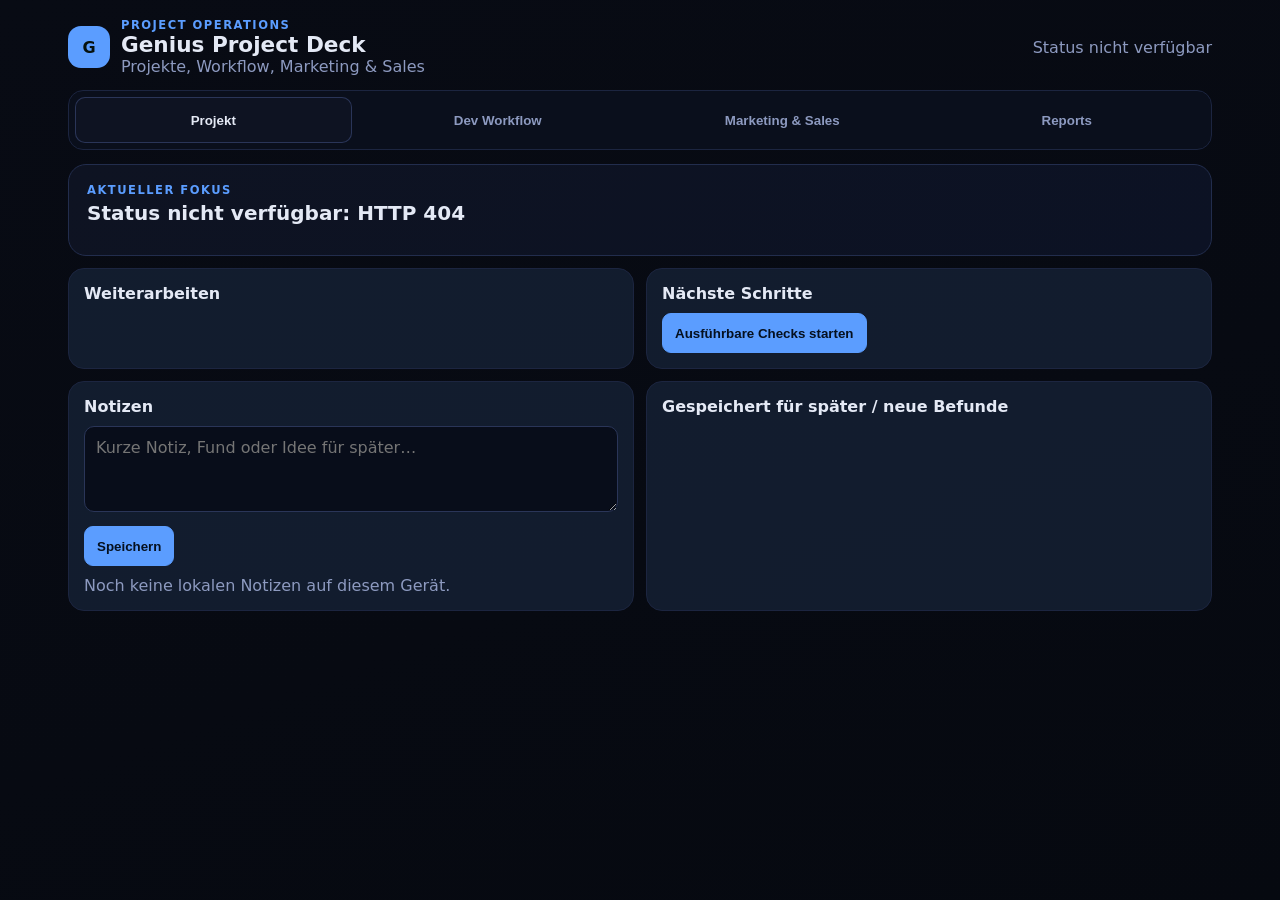
==== tools/control_deck/static/index.html @ 75cbb931 "docs(control-deck): clarify action, status, and frontend function contracts" ====
<!doctype html>
<html lang="de"><head><meta charset="utf-8"><meta name="viewport" content="width=device-width,initial-scale=1">
<title>Genius Project Deck</title>
<style>
:root{color-scheme:dark;font-family:system-ui,-apple-system,"Segoe UI",sans-serif;--navy:#080b14;--surface:#0e1322;--surface2:#0b101e;--accent:#5b9dff;--wait:#F3CF7B;--danger:#ff9a9a;--text:#e4e9f5;--muted:#8d9ac0;--line:#1c2540}
*{box-sizing:border-box}body{margin:0;background:linear-gradient(160deg,#080b14 0%,#070a12 58%,#060910 100%);color:var(--text);min-height:100vh}.shell{max-width:1180px;margin:auto;padding:18px}
.top{display:flex;align-items:center;justify-content:space-between;gap:14px;margin-bottom:14px}.brand{display:flex;gap:11px;align-items:center}.logo{width:42px;height:42px;border-radius:13px;background:var(--accent);display:grid;place-items:center;font-weight:900;color:#07120f}.top h1{font-size:1.35rem;margin:0}.eyebrow{font-size:.72rem;text-transform:uppercase;letter-spacing:.13em;color:var(--accent);font-weight:800}.muted{color:var(--muted)}
.tabs{display:grid;grid-template-columns:repeat(4,1fr);gap:8px;background:#0a0f1c;border:1px solid var(--line);padding:6px;border-radius:15px;position:sticky;top:6px;z-index:10;backdrop-filter:blur(14px)}.tab{border:0;background:transparent;color:var(--muted);padding:12px 10px;border-radius:10px;font-weight:800;min-height:46px}.tab.active{background:var(--surface);color:var(--text);box-shadow:inset 0 0 0 1px #2a3558}
.view{display:none;padding-top:14px}.view.active{display:block}.hero{background:linear-gradient(135deg,#0e1322,#0c1224);border:1px solid #222d4d;border-radius:18px;padding:18px;margin-bottom:12px}.hero h2{font-size:1.25rem;margin:4px 0 7px}.heroLine{display:flex;gap:8px;flex-wrap:wrap;margin-top:12px}
.pill,.badge{display:inline-flex;align-items:center;border:1px solid #2f3b63;border-radius:999px;padding:5px 9px;font-size:.75rem;font-weight:800}.badge{border-radius:7px}.green{color:#7ee2b8;background:#10251f}.yellow{color:var(--wait);background:#292310}.red{color:var(--danger);background:#2b1518}
.grid{display:grid;grid-template-columns:repeat(12,1fr);gap:12px}.card{grid-column:span 6;background:rgba(20,32,51,.86);border:1px solid var(--line);border-radius:16px;padding:15px;min-width:0}.wide{grid-column:1/-1}.card h2,.card h3{margin:0 0 10px}.card h2{font-size:1rem}.card h3{font-size:.9rem;color:#e4e9f5}
.row{display:flex;justify-content:space-between;align-items:center;gap:12px;padding:9px 0;border-bottom:1px solid #1a2342}.row:last-child{border-bottom:0}.click{cursor:pointer}.stack{display:grid;gap:8px}.item{background:#0b1120;border:1px solid #1f2a4a;border-radius:11px;padding:11px}.item b{display:block;margin-bottom:3px}.item small{color:var(--muted);line-height:1.4}
button,.btn{appearance:none;border:1px solid #2a3558;background:#141d36;color:var(--text);border-radius:9px;padding:9px 12px;font-weight:750;text-decoration:none;display:inline-flex;align-items:center;justify-content:center;min-height:40px}.primary{background:var(--accent);border-color:var(--accent);color:#05101f}.actions{display:flex;gap:8px;flex-wrap:wrap;margin-top:10px}
textarea{width:100%;min-height:86px;resize:vertical;background:#080d1a;color:var(--text);border:1px solid #2a3558;border-radius:10px;padding:11px;font:inherit}.note{display:grid;grid-template-columns:1fr auto;gap:10px;align-items:start}.note button{min-height:auto;padding:5px 8px}
.agentgrid,.gates,.linkgrid{display:grid;grid-template-columns:repeat(auto-fit,minmax(220px,1fr));gap:9px}.agent,.gate,.linkcard{background:#0b1120;border:1px solid #1f2a4a;border-radius:12px;padding:12px}.agent p,.linkcard p{font-size:.82rem;color:var(--muted);line-height:1.45}.linkcard a{color:#e4e9f5;text-decoration:none}.linkcard .tag{font-size:.68rem;color:var(--accent);font-weight:900;letter-spacing:.08em}
.mailrow{display:grid;grid-template-columns:auto 1fr auto;gap:9px;align-items:center;padding:10px 0;border-bottom:1px solid #1a2342}.mailrow:last-child{border:0}.mailflag{font-size:.7rem;font-weight:900;color:var(--wait)}
.panel{display:none;position:fixed;inset:0;background:#000b;z-index:30;padding:18px}.panel.open{display:flex;align-items:flex-end}.sheet{width:100%;max-width:760px;margin:auto;background:var(--surface);border:1px solid #2f3b63;border-radius:18px;padding:18px;max-height:80vh;overflow:auto}.sheet pre{white-space:pre-wrap;background:#070b16;padding:12px;border-radius:10px}code{font-size:.78rem;word-break:break-all;color:#b9c3e0}
@media(max-width:760px){.shell{padding:12px}.card{grid-column:1/-1}.top{align-items:flex-start}.tab{font-size:.78rem;padding:10px 5px}.mailrow{grid-template-columns:auto 1fr}.mailrow time{grid-column:2}.note{grid-template-columns:1fr}}
</style></head>
<body><main class="shell">
<header class="top"><div class="brand"><div class="logo">G</div><div><div class="eyebrow">Project Operations</div><h1>Genius Project Deck</h1><div class="muted">Projekte, Workflow, Marketing & Sales</div></div></div><div id="stamp" class="muted">lädt…</div></header>
<nav class="tabs"><button class="tab active" data-tab="project">Projekt</button><button class="tab" data-tab="dev">Dev Workflow</button><button class="tab" data-tab="market">Marketing & Sales</button><button class="tab" data-tab="reports">Reports</button></nav>
<section id="project" class="view active">
<div class="hero"><div class="eyebrow">Aktueller Fokus</div><h2 id="focus">Projektstand wird geladen</h2><div id="projectMeta" class="heroLine"></div><div id="evidence" class="muted"></div></div>
<div class="grid">
<section class="card"><h2>Weiterarbeiten</h2><div id="resume" class="stack"></div></section>
<section class="card"><h2>Nächste Schritte</h2><div id="priorities"></div><div class="actions"><button id="runAll" class="primary">Ausführbare Checks starten</button></div></section>
<section class="card"><h2>Notizen</h2><textarea id="noteInput" maxlength="800" placeholder="Kurze Notiz, Fund oder Idee für später…"></textarea><div class="actions"><button id="saveNote" class="primary">Speichern</button></div><div id="notes" class="stack" style="margin-top:10px"></div></section>
<section class="card"><h2>Gespeichert für später / neue Befunde</h2><div id="research" class="stack"></div></section>
</div></section>
<section id="dev" class="view">
<div class="hero"><div class="eyebrow">Development Workflow</div><h2>Build → Review → Evidence → Gate</h2><div class="muted">Tools und Agenten sind Ressourcen. Git, CI und nachprüfbare Evidenz bleiben maßgeblich.</div></div>
<div class="grid"><section class="card wide"><h2>KI & Fallbacks</h2><div id="agentCards" class="agentgrid">lädt…</div></section><section class="card"><h2>System</h2><div id="system"></div></section><section class="card"><h2>Tools / Agenten</h2><div id="tools"></div></section><section class="card wide"><h2>Projekt-Gates</h2><div id="gates" class="gates"></div></section><section class="card wide"><h2>TERM / feste Befehle</h2><div id="commands"></div></section></div>
</section>
<section id="market" class="view">
<div class="hero"><div class="eyebrow">Go-to-Market</div><h2>Verkauf, Sponsoring & wichtige Kontakte</h2><div id="mailHeadline" class="muted">Mail-Snapshot wird geladen…</div></div>
<div class="grid"><section class="card"><h2>Wichtige Verkaufs-Mails</h2><div id="salesMail"></div></section><section class="card"><h2>Sponsoring / Partner</h2><div id="sponsorMail"></div></section>
<section class="card"><h2>Allgemein</h2><div id="generalMail"></div></section><section class="card"><h2>System</h2><div id="systemMail"></div></section>
<section class="card wide"><h2>Anmelden / in Gang bringen</h2><div class="linkgrid">
<div class="linkcard"><div class="tag">LAUNCH</div><h3>Product Hunt</h3><p>Produktprofil vorbereiten; Launch erst bei öffentlicher Beta/Landingpage.</p><a class="btn" href="https://www.producthunt.com/" target="_blank" rel="noopener noreferrer">Öffnen</a></div>
<div class="linkcard"><div class="tag">COMMUNITY</div><h3>Indie Hackers</h3><p>Frühe Nutzer und Feedback. Keine vertraulichen Projektdetails veröffentlichen.</p><a class="btn" href="https://www.indiehackers.com/" target="_blank" rel="noopener noreferrer">Öffnen</a></div>
<div class="linkcard"><div class="tag">PAYMENTS</div><h3>Stripe</h3><p>Zahlungsweg für erste Kunden vorbereiten; Live-Aktivierung separat prüfen.</p><a class="btn" href="https://stripe.com/" target="_blank" rel="noopener noreferrer">Öffnen</a></div>
<div class="linkcard"><div class="tag">SPÄTER</div><h3>Intellifluence</h3><p>Gespeicherter Outreach-Kandidat. Erst bei öffentlicher Beta und konkretem Marketingziel.</p><a class="btn" href="https://intellifluence.com/" target="_blank" rel="noopener noreferrer">Öffnen</a></div>
</div></section>
<section class="card wide"><h2>Marketing-Fokus</h2><div class="stack"><div class="item"><b>1. Angebot scharf machen</b><small>Ein klarer zahlbarer Use Case, Preis und Ergebnis.</small></div><div class="item"><b>2. Landingpage / Demo</b><small>Kurzer Nutzen, Nachweis, CTA. Keine internen Dev-Details.</small></div><div class="item"><b>3. Erste Leads</b><small>Sales-/Sponsor-Mails bündeln und manuell priorisieren.</small></div></div></section></div>
</section>
<section id="reports" class="view">
<div class="hero"><div class="eyebrow">GeniusNew Reports</div><h2>Was brachte das Projekt wirklich voran?</h2><div class="muted">Live-Evidenz zuerst. Interpretation und historische Trends werden klar getrennt.</div><div id="reportMeta" class="heroLine"></div></div>
<div class="grid">
<section class="card"><h2>Tagesreport</h2><div id="dailyReport" class="stack"></div></section>
<section class="card"><h2>Wochenreport</h2><div id="weeklyReport" class="stack"></div></section>
<section class="card wide"><h2>AI & Tool Radar</h2><div class="linkgrid">
<div class="linkcard"><div class="tag">KEEP · UI/UX</div><h3>Dashboard Design Guide</h3><p>Grid, Tabs, Cards und reduzierte Informationshierarchie als Referenz für das Project Deck.</p><a class="btn" href="https://youtube.com/watch?v=B7k5rOgmOGY" target="_blank" rel="noopener noreferrer">YouTube öffnen</a></div>
<div class="linkcard"><div class="tag">JETZT · WORKFLOW</div><h3>n8n</h3><p>Automatisiert Projekt-Evidenz, Reports, Research-Radar und Benachrichtigungen. Keine Projekt-Gates ersetzen.</p><a class="btn" href="https://docs.n8n.io/" target="_blank" rel="noopener noreferrer">Docs öffnen</a></div>
<div class="linkcard"><div class="tag">KEEP · PROMPTING</div><h3>Prompt Engineering Guide</h3><p>Research-Quelle für Prompt-, Context- und Agent-Engineering beim Ausbau des Harness.</p><a class="btn" href="https://github.com/dair-ai/Prompt-Engineering-Guide" target="_blank" rel="noopener noreferrer">GitHub öffnen</a></div>
<div class="linkcard"><div class="tag">SPÄTER · EVAL</div><h3>T3MP3ST / Red-Team</h3><p>Erst vor Beta/Staging isoliert für autorisierte Red-Team-Evaluation hervorholen.</p></div>
</div></section>
</div></section>
<div id="panel" class="panel"><div class="sheet"><h2 id="ptitle">Details</h2><div id="pbody"></div><pre id="poutput" hidden></pre><div class="actions"><button id="prun" hidden class="primary">Ausführen</button><button id="pclose">Schließen</button></div></div></div>
</main>
<script>
const $=id=>document.getElementById(id),esc=s=>String(s??'').replace(/[&<>"']/g,c=>({'&':'&amp;','<':'&lt;','>':'&gt;','"':'&quot;',"'":'&#39;'}[c]));
const labels={green:'PASS',yellow:'ACTION',red:'OPEN'},actionFor={Git:'git_status',Docker:'docker_status'};let state=null,mail=null,agentsLoading=false,runAllRunning=false;
/** Return status badge HTML, labeling unrecognized states UNKNOWN. */
const badge=s=>'<span class="badge '+esc(s)+'">'+(labels[s]||'UNKNOWN')+'</span>';
/** Show text details; a is the optional action name offered by the Run button. */
function openPanel(t,b,a){$('ptitle').textContent=t;$('pbody').textContent=b;$('poutput').hidden=true;$('prun').hidden=!a;$('prun').dataset.action=a||'';$('panel').classList.add('open')}
/**
 * Resolve true after copying v, or show it for manual copying and resolve false.
 * Use selection copying when the secure Clipboard API is unavailable; a rejected
 * clipboard write or selection-copy error goes directly to the manual panel.
 */
async function copyText(v){try{if(navigator.clipboard&&window.isSecureContext){await navigator.clipboard.writeText(v);return true}const box=document.createElement('textarea');box.value=v;box.style.position='fixed';box.style.opacity='0';document.body.appendChild(box);box.select();box.setSelectionRange(0,v.length);const ok=document.execCommand('copy');box.remove();if(ok)return true}catch(e){}openPanel('TERM-Befehl',v,null);return false}
/**
 * Post an action and show its result, ignoring calls while Run is disabled.
 * Display request, HTTP, and JSON errors as FAIL, then unlock Run and start
 * a status/mail refresh without waiting for it to finish.
 */
async function runAction(name){
 if($('prun').disabled)return;
 $('prun').disabled=true;$('poutput').hidden=false;$('poutput').textContent='läuft…';
 try{const r=await fetch('/api/action',{method:'POST',headers:{'Content-Type':'application/json'},body:JSON.stringify({action:name})});if(!r.ok)throw Error('HTTP '+r.status);const d=await r.json();$('poutput').textContent=(d.ok?'PASS\n':'FAIL\n')+(d.output||'')}
 catch(e){$('poutput').textContent='FAIL\n'+String(e?.message||e||'Unbekannter Fehler')}
 finally{$('prun').disabled=false;load()}
}
/** Return a status button's HTML using v.detail or, when absent, v.head. */
function itemRow(name,v){return '<button class="row click" data-item="'+esc(name)+'"><span>'+badge(v.status)+' '+esc(name)+'</span><span class="muted">'+esc(v.detail||v.head||'')+'</span></button>'}
/**
 * Render browser-local notes and bind deletion, treating read/JSON errors as empty.
 * Non-array stored values can raise TypeError; deletion write errors propagate
 * from the click handler.
 */
function notesLoad(){let a=[];try{a=JSON.parse(localStorage.getItem('genius-project-notes')||'[]')}catch(e){};$('notes').innerHTML=a.map((n,i)=>'<div class="item note"><div><b>'+esc(n.text)+'</b><small>'+esc(n.at)+'</small></div><button data-del-note="'+i+'">×</button></div>').join('')||'<div class="muted">Noch keine lokalen Notizen auf diesem Gerät.</div>';document.querySelectorAll('[data-del-note]').forEach(b=>b.onclick=()=>{a.splice(Number(b.dataset.delNote),1);localStorage.setItem('genius-project-notes',JSON.stringify(a));notesLoad()})}
/**
 * Prepend a trimmed, timestamped local note, keeping at most 40; ignore blank input.
 * Read/JSON errors use an empty list; non-array data and storage-write errors propagate.
 */
$('saveNote').onclick=()=>{const t=$('noteInput').value.trim();if(!t)return;let a=[];try{a=JSON.parse(localStorage.getItem('genius-project-notes')||'[]')}catch(e){};a.unshift({text:t,at:new Date().toLocaleString()});localStorage.setItem('genius-project-notes',JSON.stringify(a.slice(0,40)));$('noteInput').value='';notesLoad()};
/** Return report card HTML with escaped text; tone is a trusted CSS class. */
function reportCard(title,value,detail,tone){return '<div class="item"><b>'+esc(title)+'</b><div class="'+(tone||'muted')+'">'+esc(value)+'</div><small>'+esc(detail)+'</small></div>'}
/** Render daily/weekly summaries from the current snapshot; do nothing without state. */
function renderReports(){
 if(!state)return;
 const ci=state.project?.ci?.detail||'ungeprüft';
 const priorities=state.priorities||[];
 const first=priorities[0];
 const merged=state.project?.merged_gates??'?';
 const total=state.project?.total_gates??'?';
 $('reportMeta').innerHTML='<span class="pill">Live Snapshot</span><span class="pill">CI '+esc(ci)+'</span><span class="pill">Code '+esc(merged)+'/'+esc(total)+'</span>';
 $('dailyReport').innerHTML=
   reportCard('Was lief gut?','Live-Status verfügbar','Repo, Dienste und Projektstatus werden aus den bestehenden APIs gelesen.','green')+
   reportCard('Warum lief es gut?','Evidenz statt Annahmen','Der Report zeigt nur den aktuell nachweisbaren Snapshot; keine erfundenen Tagesereignisse.')+
   reportCard('Was blockiert? ',first?first.title:'Kein Live-Blocker erkannt',first?first.detail:'Im aktuellen Snapshot ist keine Priorität als Blocker belegt.','yellow')+
   reportCard('Lernpunkt','Historie noch nicht automatisiert','Für echte Tagesursachen braucht der Report zeitgestempelte CI/PR/Agent-/Server-Ereignisse.')+
   reportCard('Nächste Verbesserung','n8n Report-Pipeline anbinden','Projekt-Ereignisse sammeln → bewerten → Tagesreport persistieren.');
 $('weeklyReport').innerHTML=
   reportCard('Wochenstand','Code auf main: '+merged+'/'+total,'Das ist ein Live-Projektindikator, noch kein vollständiger Wochenverlauf.')+
   reportCard('Was brachte voran?','Nachweise + abgeschlossene Gates','Nur CI/PR/Server-Evidenz soll später als Fortschritt gezählt werden.','green')+
   reportCard('Was kostete Zeit?','Noch keine belastbare Historie','Kontingent-, Agenten- und Setup-Blocker werden erst nach n8n-Ereignisspeicherung automatisch aggregiert.')+
   reportCard('Fokus nächste Woche',first?first.title:'Aus Live-Prioritäten ableiten',first?first.detail:'Keine Priorität verfügbar.');
}
/**
 * Replace target's contents with the selected mail category or an unavailable/empty notice.
 * Escape subjects/senders and display received_at Unix seconds as local dates.
 */
function mailRows(category,target){if(!mail||mail.status!=='ready'){target.innerHTML='<div class="muted">Mail-Snapshot nicht synchronisiert.</div>';return}const rows=(mail.threads||[]).filter(x=>x.category===category);target.innerHTML=rows.map(x=>'<div class="mailrow"><span class="mailflag">'+(x.critical?'!!':x.important?'!':'•')+'</span><div><b>'+esc(x.subject||'(ohne Betreff)')+'</b><div class="muted">'+esc(x.sender||'')+'</div></div><time class="muted">'+(x.received_at?new Date(x.received_at*1000).toLocaleDateString():'')+'</time></div>').join('')||'<div class="muted">Keine wichtigen Einträge im aktuellen Snapshot.</div>'}
/** Update mail counts and all four category views from the current mail snapshot. */
function renderMail(){
 $('mailHeadline').textContent=mail?.status==='ready'?(mail.unread+' ungelesen · '+mail.important+' wichtig · '+mail.critical+' kritisch'):'Mail-Snapshot nicht synchronisiert';mailRows('sales',$('salesMail'));mailRows('sponsoring',$('sponsorMail'));mailRows('general',$('generalMail'));mailRows('system',$('systemMail'));
}
/** Refresh mail independently; request, HTTP, JSON, or rendering errors show it as unavailable. */
async function loadMail(){
 try{const r=await fetch('/api/mail',{cache:'no-store'});if(!r.ok)throw Error('HTTP '+r.status);mail=await r.json();renderMail()}
 catch(e){mail=null;renderMail()}
}
/**
 * Fetch and render project status, preserving a running batch's button lock.
 * Request, HTTP, JSON, or rendering errors clear stale status views and actions,
 * disable batch checks, and show an error while retaining visible action output.
 */
async function loadStatus(){
 try{
 const r=await fetch('/api/status',{cache:'no-store'});if(!r.ok)throw Error('HTTP '+r.status);state=await r.json();
 $('stamp').textContent='Aktualisiert '+new Date(state.generated_at*1000).toLocaleTimeString();$('focus').textContent=state.project.focus;
 $('projectMeta').innerHTML='<span class="pill">origin/main '+esc(state.project.main_head)+'</span><span class="pill">Code '+esc(state.project.merged_gates)+'/'+esc(state.project.total_gates)+'</span><span class="pill">CI '+esc(state.project.ci?.detail||'ungeprüft')+'</span>';$('evidence').textContent=state.project.evidence_note||'';
 $('resume').innerHTML=state.project.resume.map((s,i)=>{let c='';if(s.type==='command')c='<button data-resume-cmd="'+esc(s.value)+'">TERM kopieren</button>';else if(s.type==='url')c='<a class="btn" href="'+esc(s.value)+'" target="_blank" rel="noopener">Öffnen</a>';else if(s.type==='action')c='<button data-resume-action="'+esc(s.value)+'">Prüfen</button>';return '<div class="item"><b>'+(i+1)+'. '+esc(s.title)+'</b><small>'+esc(s.detail)+'</small><div class="actions">'+c+'</div></div>'}).join('')||'<div class="item">Kein Wiedereinstiegspunkt offen.</div>';
 $('priorities').innerHTML=state.priorities.map((s,i)=>'<div class="row"><span><b>'+(i+1)+'.</b> '+esc(s.title)+'</span><span class="muted">'+esc(s.detail)+'</span></div>').join('')||'<div class="muted">Keine offenen Prioritäten.</div>';$('runAll').dataset.actions=JSON.stringify(state.priorities.map(s=>s.action).filter(Boolean));
 $('research').innerHTML=state.research.map(x=>'<button class="item click" data-research="'+esc(x.title)+'" data-reason="'+esc(x.reason)+'" data-source="'+esc(x.source||'Quelle ungeprüft')+'"><b>'+esc(x.verdict)+' · '+esc(x.title)+'</b><small>'+esc(x.reason)+'</small><small>Quelle: '+esc(x.source||'Quelle ungeprüft')+'</small></button>').join('')||'<div class="muted">Keine gespeicherten Funde.</div>';
 const items={Git:state.repo,Tailscale:state.services.tailscale,'Desktop Commander':state.services.desktop_commander,Docker:state.services.docker,tmux:state.tmux};$('system').innerHTML=Object.entries(items).map(([k,v])=>itemRow(k,v)).join('');$('tools').innerHTML=Object.entries(state.tools).map(([k,v])=>itemRow(k,v)).join('');
 $('gates').innerHTML=state.gates.map(g=>'<button class="gate click" data-gate="'+esc(g.id)+'" data-name="'+esc(g.name)+'" data-detail="'+esc(g.detail||'Nachweis ungeprüft')+'">'+badge(g.status)+' <b>'+esc(g.id)+'</b><div>'+esc(g.name)+'</div></button>').join('');
 $('commands').innerHTML=Object.entries(state.commands).map(([k,v])=>'<div class="item"><b>'+esc(k)+'</b><code>'+esc(v)+'</code><div class="actions"><button data-cmd="'+esc(v)+'">Kopieren</button></div></div>').join('');
 renderReports();wire();
 $('runAll').disabled=runAllRunning;
 }catch(e){
 state=null;$('stamp').textContent='Status nicht verfügbar';$('focus').textContent='Status nicht verfügbar: '+String(e?.message||e||'Unbekannter Fehler');
 for(const id of ['projectMeta','evidence','resume','priorities','research','system','tools','gates','commands','reportMeta','dailyReport','weeklyReport','ptitle','pbody'])$(id).textContent='';
 $('runAll').dataset.actions='';$('runAll').disabled=true;$('prun').dataset.action='';$('prun').hidden=true;
 if($('poutput').hidden)$('panel').classList.remove('open');
 }
}
/** Refresh status and mail concurrently, resolving after both refreshes finish. */
async function load(){await Promise.all([loadStatus(),loadMail()])}
/** Bind current status controls to details, optional checks, and confirmed command copies. */
function wire(){document.querySelectorAll('[data-item]').forEach(b=>b.onclick=()=>openPanel(b.dataset.item,'Statusdetails und sichere Aktion für '+b.dataset.item,actionFor[b.dataset.item]));document.querySelectorAll('[data-gate]').forEach(b=>b.onclick=()=>openPanel(b.dataset.gate+' '+b.dataset.name,b.dataset.detail,null));document.querySelectorAll('[data-research]').forEach(b=>b.onclick=()=>openPanel(b.dataset.research,b.dataset.reason+'\nQuelle: '+b.dataset.source,null));document.querySelectorAll('[data-cmd]').forEach(b=>b.onclick=async()=>{if(await copyText(b.dataset.cmd)){const old=b.textContent;b.textContent='✓ Kopiert';setTimeout(()=>b.textContent=old,1200)}});document.querySelectorAll('[data-resume-cmd]').forEach(b=>b.onclick=async()=>{if(await copyText(b.dataset.resumeCmd)){const old=b.textContent;b.textContent='✓ Kopiert';setTimeout(()=>b.textContent=old,1200)}});document.querySelectorAll('[data-resume-action]').forEach(b=>b.onclick=()=>openPanel('Wiedereinstieg','Sichere Prüfung starten.',b.dataset.resumeAction))}
/**
 * Refresh agent cards and bind their copy/check controls, skipping overlapping loads.
 * Request, HTTP, JSON, or rendering errors show an unavailable notice and release the lock.
 */
async function loadAgents(){if(agentsLoading)return;agentsLoading=true;try{const r=await fetch('/api/agents',{cache:'no-store'});if(!r.ok)throw Error();const d=await r.json();$('agentCards').innerHTML=d.agents.map(a=>{const models=(a.models||[]).map(m=>'<div class="item"><b>'+esc(m.name)+'</b><small>'+esc(m.purpose)+'<br>Geprüft: '+esc(m.verified_on||'ungeprüft')+'</small><div class="actions"><button data-agent-cmd="'+esc(m.term_command)+'">'+esc(m.button_label)+'</button></div></div>').join('');const link=a.url?'<a class="btn" href="'+esc(a.url)+'" target="_blank" rel="noopener noreferrer">'+esc(a.url_label)+'</a>':'';const cmd=a.command?'<button data-agent-cmd="'+esc(a.command)+'">TERM</button>':'';const action=a.action?'<button data-agent-check="'+esc(a.action)+'">Prüfen</button>':'';const disabled=a.disabled_label?'<button disabled>'+esc(a.disabled_label)+'</button>':'';return '<article class="agent"><h3>'+esc(a.name)+'</h3>'+badge(a.status)+' <span class="muted">'+esc(a.status_label||'')+'</span><p>'+esc(a.detail)+'</p>'+(a.note?'<p>'+esc(a.note||'')+'</p>':'')+models+'<div class="actions">'+link+cmd+action+disabled+'</div></article>'}).join('');document.querySelectorAll('[data-agent-cmd]').forEach(b=>b.onclick=async()=>{if(await copyText(b.dataset.agentCmd)){b.textContent='✓ Kopiert · in Termius einfügen'}});document.querySelectorAll('[data-agent-check]').forEach(b=>b.onclick=()=>{openPanel('Installation prüfen','Lokale Prüfung ohne Modellauftrag.',b.dataset.agentCheck);runAction(b.dataset.agentCheck)})}catch(e){$('agentCards').textContent='Agentenstatus derzeit nicht erreichbar.'}finally{agentsLoading=false}}
document.querySelectorAll('.tab').forEach(b=>b.onclick=()=>{document.querySelectorAll('.tab').forEach(x=>x.classList.remove('active'));document.querySelectorAll('.view').forEach(x=>x.classList.remove('active'));b.classList.add('active');$(b.dataset.tab).classList.add('active')});
$('pclose').onclick=()=>$('panel').classList.remove('open');$('panel').onclick=e=>{if(e.target===$('panel'))$('panel').classList.remove('open')};$('prun').onclick=()=>runAction($('prun').dataset.action);
/**
 * Run priority actions in order until one fails, displaying results or request errors.
 * Ignore duplicate clicks; keep the batch locked through refresh, then enable it only
 * with valid status. Invalid action-list JSON and refresh rejections propagate.
 */
$('runAll').onclick=async()=>{
 if($('runAll').disabled)return;
 const acts=JSON.parse($('runAll').dataset.actions||'[]');if(!acts.length){openPanel('Nächste Schritte','Keine automatisch ausführbare Prüfung in den Top-Prioritäten.',null);return}openPanel('Checks','Allowlist-Prüfungen werden nacheinander ausgeführt.',null);$('poutput').hidden=false;$('poutput').textContent='';
 $('runAll').disabled=true;runAllRunning=true;
 try{for(const a of acts){const r=await fetch('/api/action',{method:'POST',headers:{'Content-Type':'application/json'},body:JSON.stringify({action:a})});if(!r.ok)throw Error('HTTP '+r.status);const d=await r.json();$('poutput').textContent+=a+': '+(d.ok?'PASS':'FAIL')+'\n'+(d.output||'')+'\n\n';if(!d.ok)break}}
 catch(e){$('poutput').textContent+='FAIL\n'+String(e?.message||e||'Unbekannter Fehler')}
 finally{try{await load()}finally{runAllRunning=false;$('runAll').disabled=!state}}
};
notesLoad();load();loadAgents();setInterval(load,30000);setInterval(loadAgents,30000);
</script></body></html>
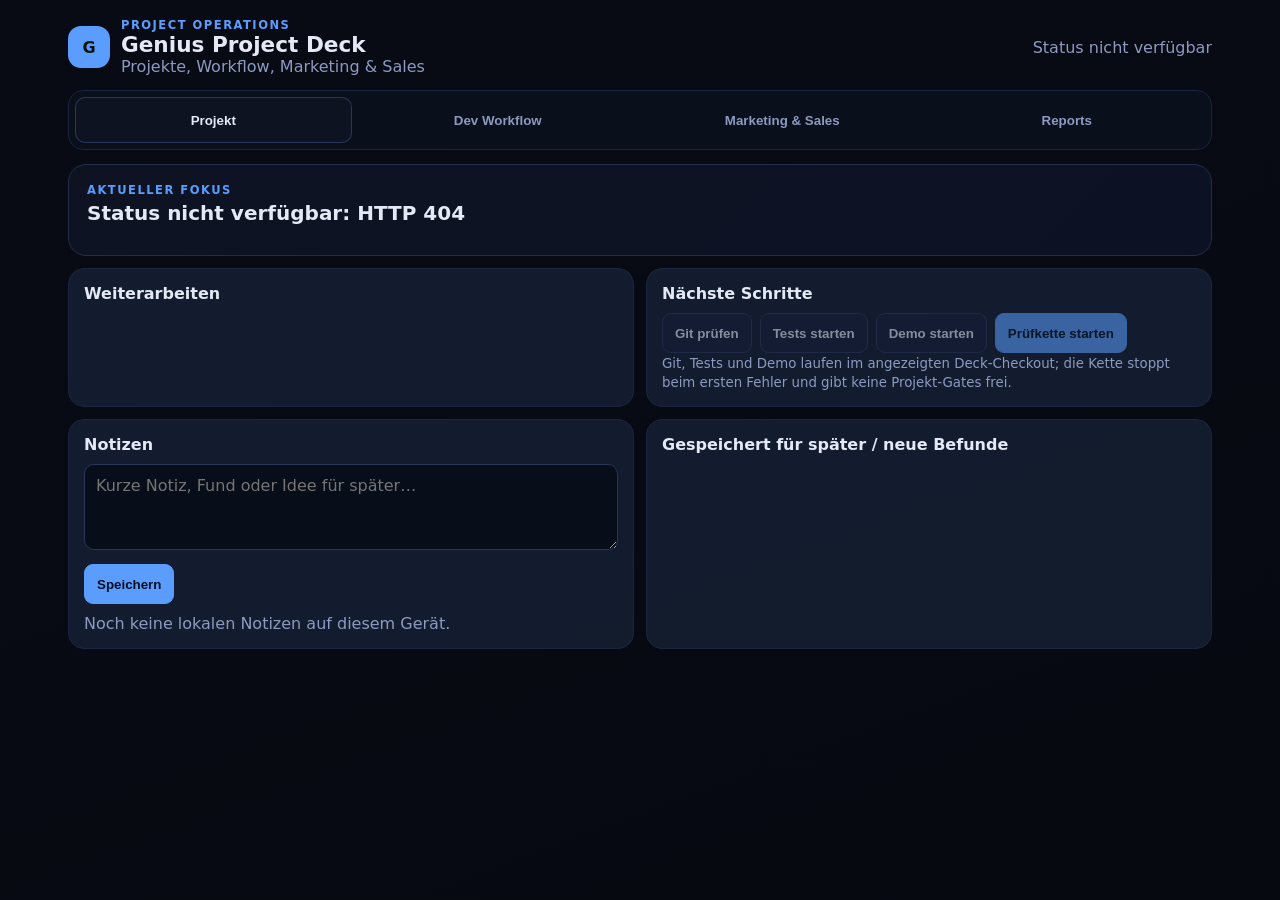
==== commit ff2f6e54: "fix(deck): show runnable checks and active checkout" ====
--- a/tools/control_deck/static/index.html
+++ b/tools/control_deck/static/index.html
@@ -10,7 +10,7 @@
 .pill,.badge{display:inline-flex;align-items:center;border:1px solid #2f3b63;border-radius:999px;padding:5px 9px;font-size:.75rem;font-weight:800}.badge{border-radius:7px}.green{color:#7ee2b8;background:#10251f}.yellow{color:var(--wait);background:#292310}.red{color:var(--danger);background:#2b1518}
 .grid{display:grid;grid-template-columns:repeat(12,1fr);gap:12px}.card{grid-column:span 6;background:rgba(20,32,51,.86);border:1px solid var(--line);border-radius:16px;padding:15px;min-width:0}.wide{grid-column:1/-1}.card h2,.card h3{margin:0 0 10px}.card h2{font-size:1rem}.card h3{font-size:.9rem;color:#e4e9f5}
 .row{display:flex;justify-content:space-between;align-items:center;gap:12px;padding:9px 0;border-bottom:1px solid #1a2342}.row:last-child{border-bottom:0}.click{cursor:pointer}.stack{display:grid;gap:8px}.item{background:#0b1120;border:1px solid #1f2a4a;border-radius:11px;padding:11px}.item b{display:block;margin-bottom:3px}.item small{color:var(--muted);line-height:1.4}
-button,.btn{appearance:none;border:1px solid #2a3558;background:#141d36;color:var(--text);border-radius:9px;padding:9px 12px;font-weight:750;text-decoration:none;display:inline-flex;align-items:center;justify-content:center;min-height:40px}.primary{background:var(--accent);border-color:var(--accent);color:#05101f}.actions{display:flex;gap:8px;flex-wrap:wrap;margin-top:10px}
+button,.btn{appearance:none;border:1px solid #2a3558;background:#141d36;color:var(--text);border-radius:9px;padding:9px 12px;font-weight:750;text-decoration:none;display:inline-flex;align-items:center;justify-content:center;min-height:40px}button:disabled{opacity:.55;cursor:not-allowed}.primary{background:var(--accent);border-color:var(--accent);color:#05101f}.actions{display:flex;gap:8px;flex-wrap:wrap;margin-top:10px}
 textarea{width:100%;min-height:86px;resize:vertical;background:#080d1a;color:var(--text);border:1px solid #2a3558;border-radius:10px;padding:11px;font:inherit}.note{display:grid;grid-template-columns:1fr auto;gap:10px;align-items:start}.note button{min-height:auto;padding:5px 8px}
 .agentgrid,.gates,.linkgrid{display:grid;grid-template-columns:repeat(auto-fit,minmax(220px,1fr));gap:9px}.agent,.gate,.linkcard{background:#0b1120;border:1px solid #1f2a4a;border-radius:12px;padding:12px}.agent p,.linkcard p{font-size:.82rem;color:var(--muted);line-height:1.45}.linkcard a{color:#e4e9f5;text-decoration:none}.linkcard .tag{font-size:.68rem;color:var(--accent);font-weight:900;letter-spacing:.08em}
 .mailrow{display:grid;grid-template-columns:auto 1fr auto;gap:9px;align-items:center;padding:10px 0;border-bottom:1px solid #1a2342}.mailrow:last-child{border:0}.mailflag{font-size:.7rem;font-weight:900;color:var(--wait)}
@@ -24,12 +24,12 @@
 <div class="hero"><div class="eyebrow">Aktueller Fokus</div><h2 id="focus">Projektstand wird geladen</h2><div id="projectMeta" class="heroLine"></div><div id="evidence" class="muted"></div></div>
 <div class="grid">
 <section class="card"><h2>Weiterarbeiten</h2><div id="resume" class="stack"></div></section>
-<section class="card"><h2>Nächste Schritte</h2><div id="priorities"></div><div class="actions"><button id="runAll" class="primary">Ausführbare Checks starten</button></div></section>
+<section class="card"><h2>Nächste Schritte</h2><div id="priorities"></div><div class="actions"><button data-quick-check="git_status" disabled>Git prüfen</button><button data-quick-check="tests" disabled>Tests starten</button><button data-quick-check="demo" disabled>Demo starten</button><button id="runAll" class="primary" disabled>Prüfkette starten</button></div><small class="muted">Git, Tests und Demo laufen im angezeigten Deck-Checkout; die Kette stoppt beim ersten Fehler und gibt keine Projekt-Gates frei.</small></section>
 <section class="card"><h2>Notizen</h2><textarea id="noteInput" maxlength="800" placeholder="Kurze Notiz, Fund oder Idee für später…"></textarea><div class="actions"><button id="saveNote" class="primary">Speichern</button></div><div id="notes" class="stack" style="margin-top:10px"></div></section>
 <section class="card"><h2>Gespeichert für später / neue Befunde</h2><div id="research" class="stack"></div></section>
 </div></section>
 <section id="dev" class="view">
-<div class="hero"><div class="eyebrow">Development Workflow</div><h2>Build → Review → Evidence → Gate</h2><div class="muted">Tools und Agenten sind Ressourcen. Git, CI und nachprüfbare Evidenz bleiben maßgeblich.</div></div>
+<div class="hero"><div class="eyebrow">Development Workflow</div><h2>Build → Review → Evidence → Gate</h2><div class="muted">Agentenbefehle werden hier nur angezeigt oder kopiert. Start und Modellauftrag erfolgen erst im Terminal. Die Prüfknöpfe führen ausschließlich feste lokale Checks aus.</div></div>
 <div class="grid"><section class="card wide"><h2>KI & Fallbacks</h2><div id="agentCards" class="agentgrid">lädt…</div></section><section class="card"><h2>System</h2><div id="system"></div></section><section class="card"><h2>Tools / Agenten</h2><div id="tools"></div></section><section class="card wide"><h2>Projekt-Gates</h2><div id="gates" class="gates"></div></section><section class="card wide"><h2>TERM / feste Befehle</h2><div id="commands"></div></section></div>
 </section>
 <section id="market" class="view">
@@ -56,32 +56,32 @@
 <div class="linkcard"><div class="tag">SPÄTER · EVAL</div><h3>T3MP3ST / Red-Team</h3><p>Erst vor Beta/Staging isoliert für autorisierte Red-Team-Evaluation hervorholen.</p></div>
 </div></section>
 </div></section>
-<div id="panel" class="panel"><div class="sheet"><h2 id="ptitle">Details</h2><div id="pbody"></div><pre id="poutput" hidden></pre><div class="actions"><button id="prun" hidden class="primary">Ausführen</button><button id="pclose">Schließen</button></div></div></div>
+<div id="panel" class="panel"><div class="sheet"><h2 id="ptitle">Details</h2><div id="pbody"></div><textarea id="pcopy" readonly hidden aria-label="Terminalbefehl zum manuellen Kopieren"></textarea><pre id="poutput" hidden></pre><div class="actions"><button id="prun" hidden class="primary">Ausführen</button><button id="pclose">Schließen</button></div></div></div>
 </main>
 <script>
 const $=id=>document.getElementById(id),esc=s=>String(s??'').replace(/[&<>"']/g,c=>({'&':'&amp;','<':'&lt;','>':'&gt;','"':'&quot;',"'":'&#39;'}[c]));
-const labels={green:'PASS',yellow:'ACTION',red:'OPEN'},actionFor={Git:'git_status',Docker:'docker_status'};let state=null,mail=null,agentsLoading=false,runAllRunning=false;
+const labels={green:'PASS',yellow:'ACTION',red:'OPEN'},actionFor={Git:'git_status',Docker:'docker_status'};let state=null,mail=null,agentsLoading=false,runAllRunning=false,actionRunning=false;
 /** Return status badge HTML, labeling unrecognized states UNKNOWN. */
 const badge=s=>'<span class="badge '+esc(s)+'">'+(labels[s]||'UNKNOWN')+'</span>';
 /** Show text details; a is the optional action name offered by the Run button. */
-function openPanel(t,b,a){$('ptitle').textContent=t;$('pbody').textContent=b;$('poutput').hidden=true;$('prun').hidden=!a;$('prun').dataset.action=a||'';$('panel').classList.add('open')}
+function openPanel(t,b,a){if(actionRunning||runAllRunning)return;$('ptitle').textContent=t;$('pbody').textContent=b;$('pcopy').hidden=true;if(t==='TERM-Befehl'){$('pbody').textContent='Automatisches Kopieren fehlgeschlagen. Den Befehl unten auswählen und in Termius einfügen.';$('pcopy').value=b;$('pcopy').hidden=false}$('poutput').hidden=true;$('prun').hidden=!a;$('prun').dataset.action=a||'';$('panel').classList.add('open')}
 /**
  * Resolve true after copying v, or show it for manual copying and resolve false.
- * Use selection copying when the secure Clipboard API is unavailable; a rejected
- * clipboard write or selection-copy error goes directly to the manual panel.
+ * On private HTTP, try selection copying. A failed browser copy opens a visible,
+ * selectable command through the panel.
  */
-async function copyText(v){try{if(navigator.clipboard&&window.isSecureContext){await navigator.clipboard.writeText(v);return true}const box=document.createElement('textarea');box.value=v;box.style.position='fixed';box.style.opacity='0';document.body.appendChild(box);box.select();box.setSelectionRange(0,v.length);const ok=document.execCommand('copy');box.remove();if(ok)return true}catch(e){}openPanel('TERM-Befehl',v,null);return false}
+async function copyText(v){let box=null;try{if(navigator.clipboard&&window.isSecureContext){await navigator.clipboard.writeText(v);return true}box=document.createElement('textarea');box.value=v;box.style.position='fixed';box.style.opacity='0';document.body.appendChild(box);box.select();box.setSelectionRange(0,v.length);if(document.execCommand('copy'))return true}catch(e){}finally{box?.remove()}openPanel('TERM-Befehl',v,null);return false}
 /**
  * Post an action and show its result, ignoring calls while Run is disabled.
  * Display request, HTTP, and JSON errors as FAIL, then unlock Run and start
  * a status/mail refresh without waiting for it to finish.
  */
 async function runAction(name){
- if($('prun').disabled)return;
- $('prun').disabled=true;$('poutput').hidden=false;$('poutput').textContent='läuft…';
+ if($('prun').disabled||runAllRunning)return;
+ actionRunning=true;$('prun').disabled=true;$('runAll').disabled=true;document.querySelectorAll('[data-quick-check]').forEach(b=>b.disabled=true);$('poutput').hidden=false;$('poutput').textContent='läuft…';
  try{const r=await fetch('/api/action',{method:'POST',headers:{'Content-Type':'application/json'},body:JSON.stringify({action:name})});if(!r.ok)throw Error('HTTP '+r.status);const d=await r.json();$('poutput').textContent=(d.ok?'PASS\n':'FAIL\n')+(d.output||'')}
  catch(e){$('poutput').textContent='FAIL\n'+String(e?.message||e||'Unbekannter Fehler')}
- finally{$('prun').disabled=false;load()}
+ finally{actionRunning=false;$('prun').disabled=false;$('runAll').disabled=!state;document.querySelectorAll('[data-quick-check]').forEach(b=>b.disabled=!state);load()}
 }
 /** Return a status button's HTML using v.detail or, when absent, v.head. */
 function itemRow(name,v){return '<button class="row click" data-item="'+esc(name)+'"><span>'+badge(v.status)+' '+esc(name)+'</span><span class="muted">'+esc(v.detail||v.head||'')+'</span></button>'}
@@ -142,45 +142,47 @@
  try{
  const r=await fetch('/api/status',{cache:'no-store'});if(!r.ok)throw Error('HTTP '+r.status);state=await r.json();
  $('stamp').textContent='Aktualisiert '+new Date(state.generated_at*1000).toLocaleTimeString();$('focus').textContent=state.project.focus;
- $('projectMeta').innerHTML='<span class="pill">origin/main '+esc(state.project.main_head)+'</span><span class="pill">Code '+esc(state.project.merged_gates)+'/'+esc(state.project.total_gates)+'</span><span class="pill">CI '+esc(state.project.ci?.detail||'ungeprüft')+'</span>';$('evidence').textContent=state.project.evidence_note||'';
+ $('projectMeta').innerHTML='<span class="pill">Deck: '+esc(state.repo.branch)+' '+esc(state.repo.head)+(state.repo.dirty?' · lokal geändert':'')+'</span><span class="pill">lokal origin/main '+esc(state.project.main_head)+'</span><span class="pill">Code '+esc(state.project.merged_gates)+'/'+esc(state.project.total_gates)+'</span><span class="pill">CI '+esc(state.project.ci?.detail||'ungeprüft')+'</span>';$('evidence').textContent=(state.repo.head!==state.project.main_head?'Deck-Checkout und lokal origin/main unterscheiden sich; laufenden Stand prüfen. ':state.repo.dirty?'Deck-Checkout enthält lokale Änderungen. ':'')+(state.project.evidence_note||'');
  $('resume').innerHTML=state.project.resume.map((s,i)=>{let c='';if(s.type==='command')c='<button data-resume-cmd="'+esc(s.value)+'">TERM kopieren</button>';else if(s.type==='url')c='<a class="btn" href="'+esc(s.value)+'" target="_blank" rel="noopener">Öffnen</a>';else if(s.type==='action')c='<button data-resume-action="'+esc(s.value)+'">Prüfen</button>';return '<div class="item"><b>'+(i+1)+'. '+esc(s.title)+'</b><small>'+esc(s.detail)+'</small><div class="actions">'+c+'</div></div>'}).join('')||'<div class="item">Kein Wiedereinstiegspunkt offen.</div>';
- $('priorities').innerHTML=state.priorities.map((s,i)=>'<div class="row"><span><b>'+(i+1)+'.</b> '+esc(s.title)+'</span><span class="muted">'+esc(s.detail)+'</span></div>').join('')||'<div class="muted">Keine offenen Prioritäten.</div>';$('runAll').dataset.actions=JSON.stringify(state.priorities.map(s=>s.action).filter(Boolean));
+ $('priorities').innerHTML=state.priorities.map((s,i)=>'<div class="row"><span><b>'+(i+1)+'.</b> '+esc(s.title)+'</span><span class="muted">'+esc(s.detail)+'</span></div>').join('')||'<div class="muted">Keine offenen Prioritäten.</div>';$('runAll').dataset.actions=JSON.stringify(['git_status','tests','demo']);
  $('research').innerHTML=state.research.map(x=>'<button class="item click" data-research="'+esc(x.title)+'" data-reason="'+esc(x.reason)+'" data-source="'+esc(x.source||'Quelle ungeprüft')+'"><b>'+esc(x.verdict)+' · '+esc(x.title)+'</b><small>'+esc(x.reason)+'</small><small>Quelle: '+esc(x.source||'Quelle ungeprüft')+'</small></button>').join('')||'<div class="muted">Keine gespeicherten Funde.</div>';
  const items={Git:state.repo,Tailscale:state.services.tailscale,'Desktop Commander':state.services.desktop_commander,Docker:state.services.docker,tmux:state.tmux};$('system').innerHTML=Object.entries(items).map(([k,v])=>itemRow(k,v)).join('');$('tools').innerHTML=Object.entries(state.tools).map(([k,v])=>itemRow(k,v)).join('');
  $('gates').innerHTML=state.gates.map(g=>'<button class="gate click" data-gate="'+esc(g.id)+'" data-name="'+esc(g.name)+'" data-detail="'+esc(g.detail||'Nachweis ungeprüft')+'">'+badge(g.status)+' <b>'+esc(g.id)+'</b><div>'+esc(g.name)+'</div></button>').join('');
  $('commands').innerHTML=Object.entries(state.commands).map(([k,v])=>'<div class="item"><b>'+esc(k)+'</b><code>'+esc(v)+'</code><div class="actions"><button data-cmd="'+esc(v)+'">Kopieren</button></div></div>').join('');
  renderReports();wire();
  $('runAll').disabled=runAllRunning;
+ if(actionRunning)$('runAll').disabled=true;
+ document.querySelectorAll('[data-quick-check]').forEach(b=>b.disabled=runAllRunning||actionRunning);
  }catch(e){
  state=null;$('stamp').textContent='Status nicht verfügbar';$('focus').textContent='Status nicht verfügbar: '+String(e?.message||e||'Unbekannter Fehler');
- for(const id of ['projectMeta','evidence','resume','priorities','research','system','tools','gates','commands','reportMeta','dailyReport','weeklyReport','ptitle','pbody'])$(id).textContent='';
- $('runAll').dataset.actions='';$('runAll').disabled=true;$('prun').dataset.action='';$('prun').hidden=true;
- if($('poutput').hidden)$('panel').classList.remove('open');
+  for(const id of ['projectMeta','evidence','resume','priorities','research','system','tools','gates','commands','reportMeta','dailyReport','weeklyReport'])$(id).textContent='';
+  $('runAll').dataset.actions='';$('runAll').disabled=true;document.querySelectorAll('[data-quick-check]').forEach(b=>b.disabled=true);$('prun').dataset.action='';$('prun').hidden=true;
+  if($('poutput').hidden){$('ptitle').textContent='';$('pbody').textContent='';$('panel').classList.remove('open')}
  }
 }
 /** Refresh status and mail concurrently, resolving after both refreshes finish. */
 async function load(){await Promise.all([loadStatus(),loadMail()])}
 /** Bind current status controls to details, optional checks, and confirmed command copies. */
-function wire(){document.querySelectorAll('[data-item]').forEach(b=>b.onclick=()=>openPanel(b.dataset.item,'Statusdetails und sichere Aktion für '+b.dataset.item,actionFor[b.dataset.item]));document.querySelectorAll('[data-gate]').forEach(b=>b.onclick=()=>openPanel(b.dataset.gate+' '+b.dataset.name,b.dataset.detail,null));document.querySelectorAll('[data-research]').forEach(b=>b.onclick=()=>openPanel(b.dataset.research,b.dataset.reason+'\nQuelle: '+b.dataset.source,null));document.querySelectorAll('[data-cmd]').forEach(b=>b.onclick=async()=>{if(await copyText(b.dataset.cmd)){const old=b.textContent;b.textContent='✓ Kopiert';setTimeout(()=>b.textContent=old,1200)}});document.querySelectorAll('[data-resume-cmd]').forEach(b=>b.onclick=async()=>{if(await copyText(b.dataset.resumeCmd)){const old=b.textContent;b.textContent='✓ Kopiert';setTimeout(()=>b.textContent=old,1200)}});document.querySelectorAll('[data-resume-action]').forEach(b=>b.onclick=()=>openPanel('Wiedereinstieg','Sichere Prüfung starten.',b.dataset.resumeAction))}
+function wire(){document.querySelectorAll('[data-item]').forEach(b=>b.onclick=()=>openPanel(b.dataset.item,'Statusdetails und sichere Aktion für '+b.dataset.item,actionFor[b.dataset.item]));document.querySelectorAll('[data-gate]').forEach(b=>b.onclick=()=>openPanel(b.dataset.gate+' '+b.dataset.name,b.dataset.detail,null));document.querySelectorAll('[data-research]').forEach(b=>b.onclick=()=>openPanel(b.dataset.research,b.dataset.reason+'\nQuelle: '+b.dataset.source,null));document.querySelectorAll('[data-cmd]').forEach(b=>b.onclick=async()=>{if(await copyText(b.dataset.cmd)){const old=b.textContent;b.textContent='✓ Kopiert';setTimeout(()=>b.textContent=old,1200)}});document.querySelectorAll('[data-resume-cmd]').forEach(b=>b.onclick=async()=>{if(await copyText(b.dataset.resumeCmd)){const old=b.textContent;b.textContent='✓ Kopiert';setTimeout(()=>b.textContent=old,1200)}});document.querySelectorAll('[data-resume-action]').forEach(b=>b.onclick=()=>openPanel('Wiedereinstieg','Sichere Prüfung starten.',b.dataset.resumeAction));document.querySelectorAll('[data-quick-check]').forEach(b=>b.onclick=()=>{if(b.disabled||$('prun').disabled)return;openPanel(b.textContent,'Feste lokale Prüfung im Deck-Checkout.',b.dataset.quickCheck);runAction(b.dataset.quickCheck)})}
 /**
  * Refresh agent cards and bind their copy/check controls, skipping overlapping loads.
  * Request, HTTP, JSON, or rendering errors show an unavailable notice and release the lock.
  */
 async function loadAgents(){if(agentsLoading)return;agentsLoading=true;try{const r=await fetch('/api/agents',{cache:'no-store'});if(!r.ok)throw Error();const d=await r.json();$('agentCards').innerHTML=d.agents.map(a=>{const models=(a.models||[]).map(m=>'<div class="item"><b>'+esc(m.name)+'</b><small>'+esc(m.purpose)+'<br>Geprüft: '+esc(m.verified_on||'ungeprüft')+'</small><div class="actions"><button data-agent-cmd="'+esc(m.term_command)+'">'+esc(m.button_label)+'</button></div></div>').join('');const link=a.url?'<a class="btn" href="'+esc(a.url)+'" target="_blank" rel="noopener noreferrer">'+esc(a.url_label)+'</a>':'';const cmd=a.command?'<button data-agent-cmd="'+esc(a.command)+'">TERM</button>':'';const action=a.action?'<button data-agent-check="'+esc(a.action)+'">Prüfen</button>':'';const disabled=a.disabled_label?'<button disabled>'+esc(a.disabled_label)+'</button>':'';return '<article class="agent"><h3>'+esc(a.name)+'</h3>'+badge(a.status)+' <span class="muted">'+esc(a.status_label||'')+'</span><p>'+esc(a.detail)+'</p>'+(a.note?'<p>'+esc(a.note||'')+'</p>':'')+models+'<div class="actions">'+link+cmd+action+disabled+'</div></article>'}).join('');document.querySelectorAll('[data-agent-cmd]').forEach(b=>b.onclick=async()=>{if(await copyText(b.dataset.agentCmd)){b.textContent='✓ Kopiert · in Termius einfügen'}});document.querySelectorAll('[data-agent-check]').forEach(b=>b.onclick=()=>{openPanel('Installation prüfen','Lokale Prüfung ohne Modellauftrag.',b.dataset.agentCheck);runAction(b.dataset.agentCheck)})}catch(e){$('agentCards').textContent='Agentenstatus derzeit nicht erreichbar.'}finally{agentsLoading=false}}
 document.querySelectorAll('.tab').forEach(b=>b.onclick=()=>{document.querySelectorAll('.tab').forEach(x=>x.classList.remove('active'));document.querySelectorAll('.view').forEach(x=>x.classList.remove('active'));b.classList.add('active');$(b.dataset.tab).classList.add('active')});
-$('pclose').onclick=()=>$('panel').classList.remove('open');$('panel').onclick=e=>{if(e.target===$('panel'))$('panel').classList.remove('open')};$('prun').onclick=()=>runAction($('prun').dataset.action);
+$('pclose').onclick=()=>{if(!actionRunning&&!runAllRunning)$('panel').classList.remove('open')};$('panel').onclick=e=>{if(e.target===$('panel')&&!actionRunning&&!runAllRunning)$('panel').classList.remove('open')};$('prun').onclick=()=>runAction($('prun').dataset.action);
 /**
- * Run priority actions in order until one fails, displaying results or request errors.
+ * Run the three fixed local checks in order until one fails.
  * Ignore duplicate clicks; keep the batch locked through refresh, then enable it only
  * with valid status. Invalid action-list JSON and refresh rejections propagate.
  */
 $('runAll').onclick=async()=>{
  if($('runAll').disabled)return;
- const acts=JSON.parse($('runAll').dataset.actions||'[]');if(!acts.length){openPanel('Nächste Schritte','Keine automatisch ausführbare Prüfung in den Top-Prioritäten.',null);return}openPanel('Checks','Allowlist-Prüfungen werden nacheinander ausgeführt.',null);$('poutput').hidden=false;$('poutput').textContent='';
- $('runAll').disabled=true;runAllRunning=true;
- try{for(const a of acts){const r=await fetch('/api/action',{method:'POST',headers:{'Content-Type':'application/json'},body:JSON.stringify({action:a})});if(!r.ok)throw Error('HTTP '+r.status);const d=await r.json();$('poutput').textContent+=a+': '+(d.ok?'PASS':'FAIL')+'\n'+(d.output||'')+'\n\n';if(!d.ok)break}}
- catch(e){$('poutput').textContent+='FAIL\n'+String(e?.message||e||'Unbekannter Fehler')}
- finally{try{await load()}finally{runAllRunning=false;$('runAll').disabled=!state}}
+ const acts=JSON.parse($('runAll').dataset.actions||'[]');if(!acts.length){openPanel('Prüfungen','Keine Prüfung verfügbar: Projektstatus konnte nicht geladen werden.',null);return}openPanel('Checks','Git, Tests und Demo werden nacheinander im Deck-Checkout ausgeführt.',null);$('poutput').hidden=false;$('poutput').textContent='';
+ $('runAll').disabled=true;runAllRunning=true;document.querySelectorAll('[data-quick-check]').forEach(b=>b.disabled=true);
+ let active='';try{for(const a of acts){active=a;const r=await fetch('/api/action',{method:'POST',headers:{'Content-Type':'application/json'},body:JSON.stringify({action:a})});if(!r.ok)throw Error('HTTP '+r.status);const d=await r.json();$('poutput').textContent+=a+': '+(d.ok?'PASS':'FAIL')+'\n'+(d.output||'')+'\n\n';if(!d.ok)break}}
+ catch(e){$('poutput').textContent+=(active||'Prüfkette')+': FAIL\n'+String(e?.message||e||'Unbekannter Fehler')}
+ finally{try{await load()}finally{runAllRunning=false;$('runAll').disabled=!state;document.querySelectorAll('[data-quick-check]').forEach(b=>b.disabled=!state)}}
 };
 notesLoad();load();loadAgents();setInterval(load,30000);setInterval(loadAgents,30000);
 </script></body></html>
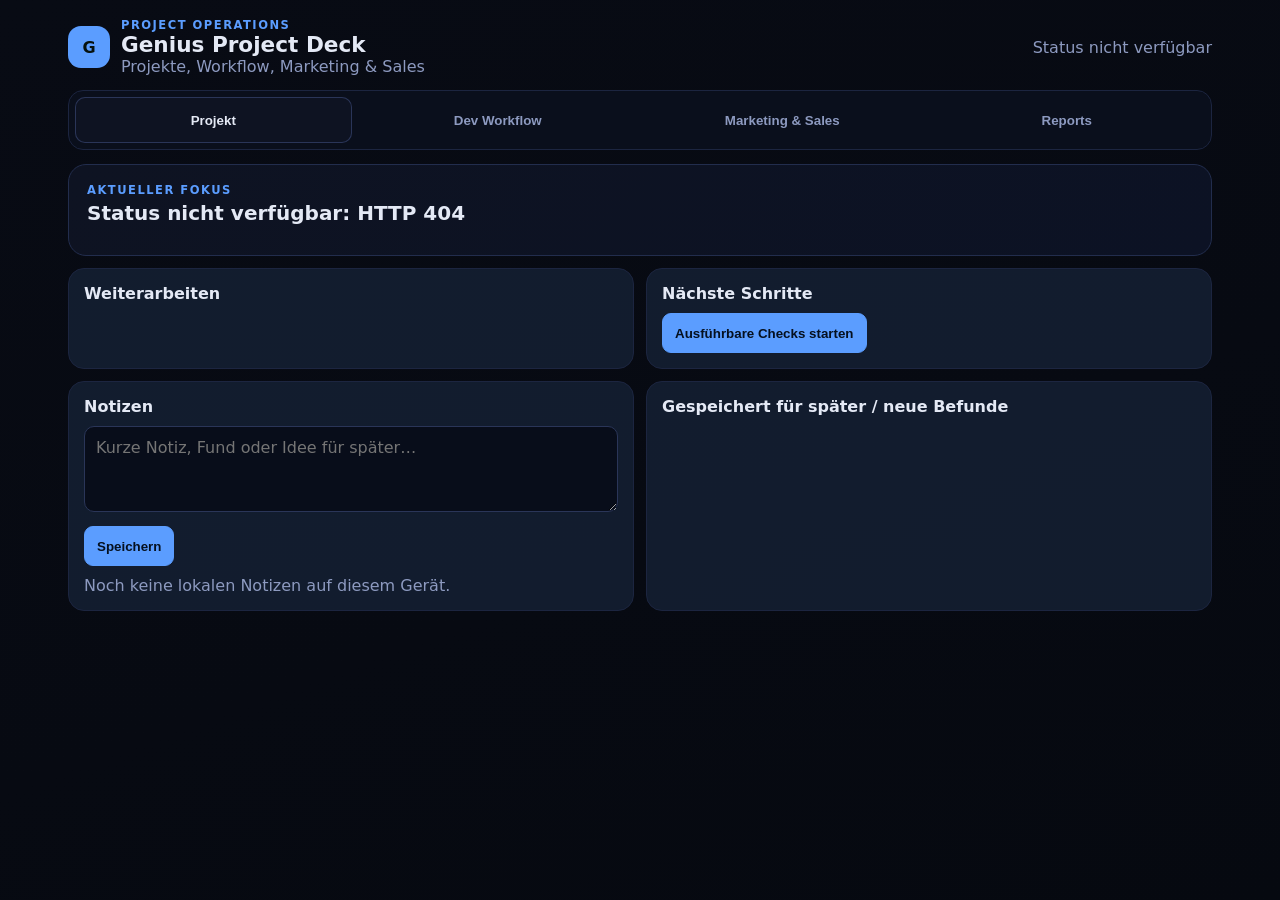
==== commit 4f45891a: "Merge main while preserving all password refusal guards" ====
--- a/tools/control_deck/static/index.html
+++ b/tools/control_deck/static/index.html
@@ -10,7 +10,7 @@
 .pill,.badge{display:inline-flex;align-items:center;border:1px solid #2f3b63;border-radius:999px;padding:5px 9px;font-size:.75rem;font-weight:800}.badge{border-radius:7px}.green{color:#7ee2b8;background:#10251f}.yellow{color:var(--wait);background:#292310}.red{color:var(--danger);background:#2b1518}
 .grid{display:grid;grid-template-columns:repeat(12,1fr);gap:12px}.card{grid-column:span 6;background:rgba(20,32,51,.86);border:1px solid var(--line);border-radius:16px;padding:15px;min-width:0}.wide{grid-column:1/-1}.card h2,.card h3{margin:0 0 10px}.card h2{font-size:1rem}.card h3{font-size:.9rem;color:#e4e9f5}
 .row{display:flex;justify-content:space-between;align-items:center;gap:12px;padding:9px 0;border-bottom:1px solid #1a2342}.row:last-child{border-bottom:0}.click{cursor:pointer}.stack{display:grid;gap:8px}.item{background:#0b1120;border:1px solid #1f2a4a;border-radius:11px;padding:11px}.item b{display:block;margin-bottom:3px}.item small{color:var(--muted);line-height:1.4}
-button,.btn{appearance:none;border:1px solid #2a3558;background:#141d36;color:var(--text);border-radius:9px;padding:9px 12px;font-weight:750;text-decoration:none;display:inline-flex;align-items:center;justify-content:center;min-height:40px}button:disabled{opacity:.55;cursor:not-allowed}.primary{background:var(--accent);border-color:var(--accent);color:#05101f}.actions{display:flex;gap:8px;flex-wrap:wrap;margin-top:10px}
+button,.btn{appearance:none;border:1px solid #2a3558;background:#141d36;color:var(--text);border-radius:9px;padding:9px 12px;font-weight:750;text-decoration:none;display:inline-flex;align-items:center;justify-content:center;min-height:40px}.primary{background:var(--accent);border-color:var(--accent);color:#05101f}.actions{display:flex;gap:8px;flex-wrap:wrap;margin-top:10px}
 textarea{width:100%;min-height:86px;resize:vertical;background:#080d1a;color:var(--text);border:1px solid #2a3558;border-radius:10px;padding:11px;font:inherit}.note{display:grid;grid-template-columns:1fr auto;gap:10px;align-items:start}.note button{min-height:auto;padding:5px 8px}
 .agentgrid,.gates,.linkgrid{display:grid;grid-template-columns:repeat(auto-fit,minmax(220px,1fr));gap:9px}.agent,.gate,.linkcard{background:#0b1120;border:1px solid #1f2a4a;border-radius:12px;padding:12px}.agent p,.linkcard p{font-size:.82rem;color:var(--muted);line-height:1.45}.linkcard a{color:#e4e9f5;text-decoration:none}.linkcard .tag{font-size:.68rem;color:var(--accent);font-weight:900;letter-spacing:.08em}
 .mailrow{display:grid;grid-template-columns:auto 1fr auto;gap:9px;align-items:center;padding:10px 0;border-bottom:1px solid #1a2342}.mailrow:last-child{border:0}.mailflag{font-size:.7rem;font-weight:900;color:var(--wait)}
@@ -24,12 +24,12 @@
 <div class="hero"><div class="eyebrow">Aktueller Fokus</div><h2 id="focus">Projektstand wird geladen</h2><div id="projectMeta" class="heroLine"></div><div id="evidence" class="muted"></div></div>
 <div class="grid">
 <section class="card"><h2>Weiterarbeiten</h2><div id="resume" class="stack"></div></section>
-<section class="card"><h2>Nächste Schritte</h2><div id="priorities"></div><div class="actions"><button data-quick-check="git_status" disabled>Git prüfen</button><button data-quick-check="tests" disabled>Tests starten</button><button data-quick-check="demo" disabled>Demo starten</button><button id="runAll" class="primary" disabled>Prüfkette starten</button></div><small class="muted">Git, Tests und Demo laufen im angezeigten Deck-Checkout; die Kette stoppt beim ersten Fehler und gibt keine Projekt-Gates frei.</small></section>
+<section class="card"><h2>Nächste Schritte</h2><div id="priorities"></div><div class="actions"><button id="runAll" class="primary">Ausführbare Checks starten</button></div></section>
 <section class="card"><h2>Notizen</h2><textarea id="noteInput" maxlength="800" placeholder="Kurze Notiz, Fund oder Idee für später…"></textarea><div class="actions"><button id="saveNote" class="primary">Speichern</button></div><div id="notes" class="stack" style="margin-top:10px"></div></section>
 <section class="card"><h2>Gespeichert für später / neue Befunde</h2><div id="research" class="stack"></div></section>
 </div></section>
 <section id="dev" class="view">
-<div class="hero"><div class="eyebrow">Development Workflow</div><h2>Build → Review → Evidence → Gate</h2><div class="muted">Agentenbefehle werden hier nur angezeigt oder kopiert. Start und Modellauftrag erfolgen erst im Terminal. Die Prüfknöpfe führen ausschließlich feste lokale Checks aus.</div></div>
+<div class="hero"><div class="eyebrow">Development Workflow</div><h2>Build → Review → Evidence → Gate</h2><div class="muted">Tools und Agenten sind Ressourcen. Git, CI und nachprüfbare Evidenz bleiben maßgeblich.</div></div>
 <div class="grid"><section class="card wide"><h2>KI & Fallbacks</h2><div id="agentCards" class="agentgrid">lädt…</div></section><section class="card"><h2>System</h2><div id="system"></div></section><section class="card"><h2>Tools / Agenten</h2><div id="tools"></div></section><section class="card wide"><h2>Projekt-Gates</h2><div id="gates" class="gates"></div></section><section class="card wide"><h2>TERM / feste Befehle</h2><div id="commands"></div></section></div>
 </section>
 <section id="market" class="view">
@@ -56,32 +56,32 @@
 <div class="linkcard"><div class="tag">SPÄTER · EVAL</div><h3>T3MP3ST / Red-Team</h3><p>Erst vor Beta/Staging isoliert für autorisierte Red-Team-Evaluation hervorholen.</p></div>
 </div></section>
 </div></section>
-<div id="panel" class="panel"><div class="sheet"><h2 id="ptitle">Details</h2><div id="pbody"></div><textarea id="pcopy" readonly hidden aria-label="Terminalbefehl zum manuellen Kopieren"></textarea><pre id="poutput" hidden></pre><div class="actions"><button id="prun" hidden class="primary">Ausführen</button><button id="pclose">Schließen</button></div></div></div>
+<div id="panel" class="panel"><div class="sheet"><h2 id="ptitle">Details</h2><div id="pbody"></div><pre id="poutput" hidden></pre><div class="actions"><button id="prun" hidden class="primary">Ausführen</button><button id="pclose">Schließen</button></div></div></div>
 </main>
 <script>
 const $=id=>document.getElementById(id),esc=s=>String(s??'').replace(/[&<>"']/g,c=>({'&':'&amp;','<':'&lt;','>':'&gt;','"':'&quot;',"'":'&#39;'}[c]));
-const labels={green:'PASS',yellow:'ACTION',red:'OPEN'},actionFor={Git:'git_status',Docker:'docker_status'};let state=null,mail=null,agentsLoading=false,runAllRunning=false,actionRunning=false;
+const labels={green:'PASS',yellow:'ACTION',red:'OPEN'},actionFor={Git:'git_status',Docker:'docker_status'};let state=null,mail=null,agentsLoading=false,runAllRunning=false;
 /** Return status badge HTML, labeling unrecognized states UNKNOWN. */
 const badge=s=>'<span class="badge '+esc(s)+'">'+(labels[s]||'UNKNOWN')+'</span>';
 /** Show text details; a is the optional action name offered by the Run button. */
-function openPanel(t,b,a){if(actionRunning||runAllRunning)return;$('ptitle').textContent=t;$('pbody').textContent=b;$('pcopy').hidden=true;if(t==='TERM-Befehl'){$('pbody').textContent='Automatisches Kopieren fehlgeschlagen. Den Befehl unten auswählen und in Termius einfügen.';$('pcopy').value=b;$('pcopy').hidden=false}$('poutput').hidden=true;$('prun').hidden=!a;$('prun').dataset.action=a||'';$('panel').classList.add('open')}
+function openPanel(t,b,a){$('ptitle').textContent=t;$('pbody').textContent=b;$('poutput').hidden=true;$('prun').hidden=!a;$('prun').dataset.action=a||'';$('panel').classList.add('open')}
 /**
  * Resolve true after copying v, or show it for manual copying and resolve false.
- * On private HTTP, try selection copying. A failed browser copy opens a visible,
- * selectable command through the panel.
+ * Use selection copying when the secure Clipboard API is unavailable; a rejected
+ * clipboard write or selection-copy error goes directly to the manual panel.
  */
-async function copyText(v){let box=null;try{if(navigator.clipboard&&window.isSecureContext){await navigator.clipboard.writeText(v);return true}box=document.createElement('textarea');box.value=v;box.style.position='fixed';box.style.opacity='0';document.body.appendChild(box);box.select();box.setSelectionRange(0,v.length);if(document.execCommand('copy'))return true}catch(e){}finally{box?.remove()}openPanel('TERM-Befehl',v,null);return false}
+async function copyText(v){try{if(navigator.clipboard&&window.isSecureContext){await navigator.clipboard.writeText(v);return true}const box=document.createElement('textarea');box.value=v;box.style.position='fixed';box.style.opacity='0';document.body.appendChild(box);box.select();box.setSelectionRange(0,v.length);const ok=document.execCommand('copy');box.remove();if(ok)return true}catch(e){}openPanel('TERM-Befehl',v,null);return false}
 /**
  * Post an action and show its result, ignoring calls while Run is disabled.
  * Display request, HTTP, and JSON errors as FAIL, then unlock Run and start
  * a status/mail refresh without waiting for it to finish.
  */
 async function runAction(name){
- if($('prun').disabled||runAllRunning)return;
- actionRunning=true;$('prun').disabled=true;$('runAll').disabled=true;document.querySelectorAll('[data-quick-check]').forEach(b=>b.disabled=true);$('poutput').hidden=false;$('poutput').textContent='läuft…';
+ if($('prun').disabled)return;
+ $('prun').disabled=true;$('poutput').hidden=false;$('poutput').textContent='läuft…';
  try{const r=await fetch('/api/action',{method:'POST',headers:{'Content-Type':'application/json'},body:JSON.stringify({action:name})});if(!r.ok)throw Error('HTTP '+r.status);const d=await r.json();$('poutput').textContent=(d.ok?'PASS\n':'FAIL\n')+(d.output||'')}
  catch(e){$('poutput').textContent='FAIL\n'+String(e?.message||e||'Unbekannter Fehler')}
- finally{actionRunning=false;$('prun').disabled=false;$('runAll').disabled=!state;document.querySelectorAll('[data-quick-check]').forEach(b=>b.disabled=!state);load()}
+ finally{$('prun').disabled=false;load()}
 }
 /** Return a status button's HTML using v.detail or, when absent, v.head. */
 function itemRow(name,v){return '<button class="row click" data-item="'+esc(name)+'"><span>'+badge(v.status)+' '+esc(name)+'</span><span class="muted">'+esc(v.detail||v.head||'')+'</span></button>'}
@@ -142,47 +142,45 @@
  try{
  const r=await fetch('/api/status',{cache:'no-store'});if(!r.ok)throw Error('HTTP '+r.status);state=await r.json();
  $('stamp').textContent='Aktualisiert '+new Date(state.generated_at*1000).toLocaleTimeString();$('focus').textContent=state.project.focus;
- $('projectMeta').innerHTML='<span class="pill">Deck: '+esc(state.repo.branch)+' '+esc(state.repo.head)+(state.repo.dirty?' · lokal geändert':'')+'</span><span class="pill">lokal origin/main '+esc(state.project.main_head)+'</span><span class="pill">Code '+esc(state.project.merged_gates)+'/'+esc(state.project.total_gates)+'</span><span class="pill">CI '+esc(state.project.ci?.detail||'ungeprüft')+'</span>';$('evidence').textContent=(state.repo.head!==state.project.main_head?'Deck-Checkout und lokal origin/main unterscheiden sich; laufenden Stand prüfen. ':state.repo.dirty?'Deck-Checkout enthält lokale Änderungen. ':'')+(state.project.evidence_note||'');
+ $('projectMeta').innerHTML='<span class="pill">origin/main '+esc(state.project.main_head)+'</span><span class="pill">Code '+esc(state.project.merged_gates)+'/'+esc(state.project.total_gates)+'</span><span class="pill">CI '+esc(state.project.ci?.detail||'ungeprüft')+'</span>';$('evidence').textContent=state.project.evidence_note||'';
  $('resume').innerHTML=state.project.resume.map((s,i)=>{let c='';if(s.type==='command')c='<button data-resume-cmd="'+esc(s.value)+'">TERM kopieren</button>';else if(s.type==='url')c='<a class="btn" href="'+esc(s.value)+'" target="_blank" rel="noopener">Öffnen</a>';else if(s.type==='action')c='<button data-resume-action="'+esc(s.value)+'">Prüfen</button>';return '<div class="item"><b>'+(i+1)+'. '+esc(s.title)+'</b><small>'+esc(s.detail)+'</small><div class="actions">'+c+'</div></div>'}).join('')||'<div class="item">Kein Wiedereinstiegspunkt offen.</div>';
- $('priorities').innerHTML=state.priorities.map((s,i)=>'<div class="row"><span><b>'+(i+1)+'.</b> '+esc(s.title)+'</span><span class="muted">'+esc(s.detail)+'</span></div>').join('')||'<div class="muted">Keine offenen Prioritäten.</div>';$('runAll').dataset.actions=JSON.stringify(['git_status','tests','demo']);
+ $('priorities').innerHTML=state.priorities.map((s,i)=>'<div class="row"><span><b>'+(i+1)+'.</b> '+esc(s.title)+'</span><span class="muted">'+esc(s.detail)+'</span></div>').join('')||'<div class="muted">Keine offenen Prioritäten.</div>';$('runAll').dataset.actions=JSON.stringify(state.priorities.map(s=>s.action).filter(Boolean));
  $('research').innerHTML=state.research.map(x=>'<button class="item click" data-research="'+esc(x.title)+'" data-reason="'+esc(x.reason)+'" data-source="'+esc(x.source||'Quelle ungeprüft')+'"><b>'+esc(x.verdict)+' · '+esc(x.title)+'</b><small>'+esc(x.reason)+'</small><small>Quelle: '+esc(x.source||'Quelle ungeprüft')+'</small></button>').join('')||'<div class="muted">Keine gespeicherten Funde.</div>';
  const items={Git:state.repo,Tailscale:state.services.tailscale,'Desktop Commander':state.services.desktop_commander,Docker:state.services.docker,tmux:state.tmux};$('system').innerHTML=Object.entries(items).map(([k,v])=>itemRow(k,v)).join('');$('tools').innerHTML=Object.entries(state.tools).map(([k,v])=>itemRow(k,v)).join('');
  $('gates').innerHTML=state.gates.map(g=>'<button class="gate click" data-gate="'+esc(g.id)+'" data-name="'+esc(g.name)+'" data-detail="'+esc(g.detail||'Nachweis ungeprüft')+'">'+badge(g.status)+' <b>'+esc(g.id)+'</b><div>'+esc(g.name)+'</div></button>').join('');
  $('commands').innerHTML=Object.entries(state.commands).map(([k,v])=>'<div class="item"><b>'+esc(k)+'</b><code>'+esc(v)+'</code><div class="actions"><button data-cmd="'+esc(v)+'">Kopieren</button></div></div>').join('');
  renderReports();wire();
  $('runAll').disabled=runAllRunning;
- if(actionRunning)$('runAll').disabled=true;
- document.querySelectorAll('[data-quick-check]').forEach(b=>b.disabled=runAllRunning||actionRunning);
  }catch(e){
  state=null;$('stamp').textContent='Status nicht verfügbar';$('focus').textContent='Status nicht verfügbar: '+String(e?.message||e||'Unbekannter Fehler');
-  for(const id of ['projectMeta','evidence','resume','priorities','research','system','tools','gates','commands','reportMeta','dailyReport','weeklyReport'])$(id).textContent='';
-  $('runAll').dataset.actions='';$('runAll').disabled=true;document.querySelectorAll('[data-quick-check]').forEach(b=>b.disabled=true);$('prun').dataset.action='';$('prun').hidden=true;
-  if($('poutput').hidden){$('ptitle').textContent='';$('pbody').textContent='';$('panel').classList.remove('open')}
+ for(const id of ['projectMeta','evidence','resume','priorities','research','system','tools','gates','commands','reportMeta','dailyReport','weeklyReport','ptitle','pbody'])$(id).textContent='';
+ $('runAll').dataset.actions='';$('runAll').disabled=true;$('prun').dataset.action='';$('prun').hidden=true;
+ if($('poutput').hidden)$('panel').classList.remove('open');
  }
 }
 /** Refresh status and mail concurrently, resolving after both refreshes finish. */
 async function load(){await Promise.all([loadStatus(),loadMail()])}
 /** Bind current status controls to details, optional checks, and confirmed command copies. */
-function wire(){document.querySelectorAll('[data-item]').forEach(b=>b.onclick=()=>openPanel(b.dataset.item,'Statusdetails und sichere Aktion für '+b.dataset.item,actionFor[b.dataset.item]));document.querySelectorAll('[data-gate]').forEach(b=>b.onclick=()=>openPanel(b.dataset.gate+' '+b.dataset.name,b.dataset.detail,null));document.querySelectorAll('[data-research]').forEach(b=>b.onclick=()=>openPanel(b.dataset.research,b.dataset.reason+'\nQuelle: '+b.dataset.source,null));document.querySelectorAll('[data-cmd]').forEach(b=>b.onclick=async()=>{if(await copyText(b.dataset.cmd)){const old=b.textContent;b.textContent='✓ Kopiert';setTimeout(()=>b.textContent=old,1200)}});document.querySelectorAll('[data-resume-cmd]').forEach(b=>b.onclick=async()=>{if(await copyText(b.dataset.resumeCmd)){const old=b.textContent;b.textContent='✓ Kopiert';setTimeout(()=>b.textContent=old,1200)}});document.querySelectorAll('[data-resume-action]').forEach(b=>b.onclick=()=>openPanel('Wiedereinstieg','Sichere Prüfung starten.',b.dataset.resumeAction));document.querySelectorAll('[data-quick-check]').forEach(b=>b.onclick=()=>{if(b.disabled||$('prun').disabled)return;openPanel(b.textContent,'Feste lokale Prüfung im Deck-Checkout.',b.dataset.quickCheck);runAction(b.dataset.quickCheck)})}
+function wire(){document.querySelectorAll('[data-item]').forEach(b=>b.onclick=()=>openPanel(b.dataset.item,'Statusdetails und sichere Aktion für '+b.dataset.item,actionFor[b.dataset.item]));document.querySelectorAll('[data-gate]').forEach(b=>b.onclick=()=>openPanel(b.dataset.gate+' '+b.dataset.name,b.dataset.detail,null));document.querySelectorAll('[data-research]').forEach(b=>b.onclick=()=>openPanel(b.dataset.research,b.dataset.reason+'\nQuelle: '+b.dataset.source,null));document.querySelectorAll('[data-cmd]').forEach(b=>b.onclick=async()=>{if(await copyText(b.dataset.cmd)){const old=b.textContent;b.textContent='✓ Kopiert';setTimeout(()=>b.textContent=old,1200)}});document.querySelectorAll('[data-resume-cmd]').forEach(b=>b.onclick=async()=>{if(await copyText(b.dataset.resumeCmd)){const old=b.textContent;b.textContent='✓ Kopiert';setTimeout(()=>b.textContent=old,1200)}});document.querySelectorAll('[data-resume-action]').forEach(b=>b.onclick=()=>openPanel('Wiedereinstieg','Sichere Prüfung starten.',b.dataset.resumeAction))}
 /**
  * Refresh agent cards and bind their copy/check controls, skipping overlapping loads.
  * Request, HTTP, JSON, or rendering errors show an unavailable notice and release the lock.
  */
 async function loadAgents(){if(agentsLoading)return;agentsLoading=true;try{const r=await fetch('/api/agents',{cache:'no-store'});if(!r.ok)throw Error();const d=await r.json();$('agentCards').innerHTML=d.agents.map(a=>{const models=(a.models||[]).map(m=>'<div class="item"><b>'+esc(m.name)+'</b><small>'+esc(m.purpose)+'<br>Geprüft: '+esc(m.verified_on||'ungeprüft')+'</small><div class="actions"><button data-agent-cmd="'+esc(m.term_command)+'">'+esc(m.button_label)+'</button></div></div>').join('');const link=a.url?'<a class="btn" href="'+esc(a.url)+'" target="_blank" rel="noopener noreferrer">'+esc(a.url_label)+'</a>':'';const cmd=a.command?'<button data-agent-cmd="'+esc(a.command)+'">TERM</button>':'';const action=a.action?'<button data-agent-check="'+esc(a.action)+'">Prüfen</button>':'';const disabled=a.disabled_label?'<button disabled>'+esc(a.disabled_label)+'</button>':'';return '<article class="agent"><h3>'+esc(a.name)+'</h3>'+badge(a.status)+' <span class="muted">'+esc(a.status_label||'')+'</span><p>'+esc(a.detail)+'</p>'+(a.note?'<p>'+esc(a.note||'')+'</p>':'')+models+'<div class="actions">'+link+cmd+action+disabled+'</div></article>'}).join('');document.querySelectorAll('[data-agent-cmd]').forEach(b=>b.onclick=async()=>{if(await copyText(b.dataset.agentCmd)){b.textContent='✓ Kopiert · in Termius einfügen'}});document.querySelectorAll('[data-agent-check]').forEach(b=>b.onclick=()=>{openPanel('Installation prüfen','Lokale Prüfung ohne Modellauftrag.',b.dataset.agentCheck);runAction(b.dataset.agentCheck)})}catch(e){$('agentCards').textContent='Agentenstatus derzeit nicht erreichbar.'}finally{agentsLoading=false}}
 document.querySelectorAll('.tab').forEach(b=>b.onclick=()=>{document.querySelectorAll('.tab').forEach(x=>x.classList.remove('active'));document.querySelectorAll('.view').forEach(x=>x.classList.remove('active'));b.classList.add('active');$(b.dataset.tab).classList.add('active')});
-$('pclose').onclick=()=>{if(!actionRunning&&!runAllRunning)$('panel').classList.remove('open')};$('panel').onclick=e=>{if(e.target===$('panel')&&!actionRunning&&!runAllRunning)$('panel').classList.remove('open')};$('prun').onclick=()=>runAction($('prun').dataset.action);
+$('pclose').onclick=()=>$('panel').classList.remove('open');$('panel').onclick=e=>{if(e.target===$('panel'))$('panel').classList.remove('open')};$('prun').onclick=()=>runAction($('prun').dataset.action);
 /**
- * Run the three fixed local checks in order until one fails.
+ * Run priority actions in order until one fails, displaying results or request errors.
  * Ignore duplicate clicks; keep the batch locked through refresh, then enable it only
  * with valid status. Invalid action-list JSON and refresh rejections propagate.
  */
 $('runAll').onclick=async()=>{
  if($('runAll').disabled)return;
- const acts=JSON.parse($('runAll').dataset.actions||'[]');if(!acts.length){openPanel('Prüfungen','Keine Prüfung verfügbar: Projektstatus konnte nicht geladen werden.',null);return}openPanel('Checks','Git, Tests und Demo werden nacheinander im Deck-Checkout ausgeführt.',null);$('poutput').hidden=false;$('poutput').textContent='';
- $('runAll').disabled=true;runAllRunning=true;document.querySelectorAll('[data-quick-check]').forEach(b=>b.disabled=true);
- let active='';try{for(const a of acts){active=a;const r=await fetch('/api/action',{method:'POST',headers:{'Content-Type':'application/json'},body:JSON.stringify({action:a})});if(!r.ok)throw Error('HTTP '+r.status);const d=await r.json();$('poutput').textContent+=a+': '+(d.ok?'PASS':'FAIL')+'\n'+(d.output||'')+'\n\n';if(!d.ok)break}}
- catch(e){$('poutput').textContent+=(active||'Prüfkette')+': FAIL\n'+String(e?.message||e||'Unbekannter Fehler')}
- finally{try{await load()}finally{runAllRunning=false;$('runAll').disabled=!state;document.querySelectorAll('[data-quick-check]').forEach(b=>b.disabled=!state)}}
+ const acts=JSON.parse($('runAll').dataset.actions||'[]');if(!acts.length){openPanel('Nächste Schritte','Keine automatisch ausführbare Prüfung in den Top-Prioritäten.',null);return}openPanel('Checks','Allowlist-Prüfungen werden nacheinander ausgeführt.',null);$('poutput').hidden=false;$('poutput').textContent='';
+ $('runAll').disabled=true;runAllRunning=true;
+ try{for(const a of acts){const r=await fetch('/api/action',{method:'POST',headers:{'Content-Type':'application/json'},body:JSON.stringify({action:a})});if(!r.ok)throw Error('HTTP '+r.status);const d=await r.json();$('poutput').textContent+=a+': '+(d.ok?'PASS':'FAIL')+'\n'+(d.output||'')+'\n\n';if(!d.ok)break}}
+ catch(e){$('poutput').textContent+='FAIL\n'+String(e?.message||e||'Unbekannter Fehler')}
+ finally{try{await load()}finally{runAllRunning=false;$('runAll').disabled=!state}}
 };
 notesLoad();load();loadAgents();setInterval(load,30000);setInterval(loadAgents,30000);
 </script></body></html>
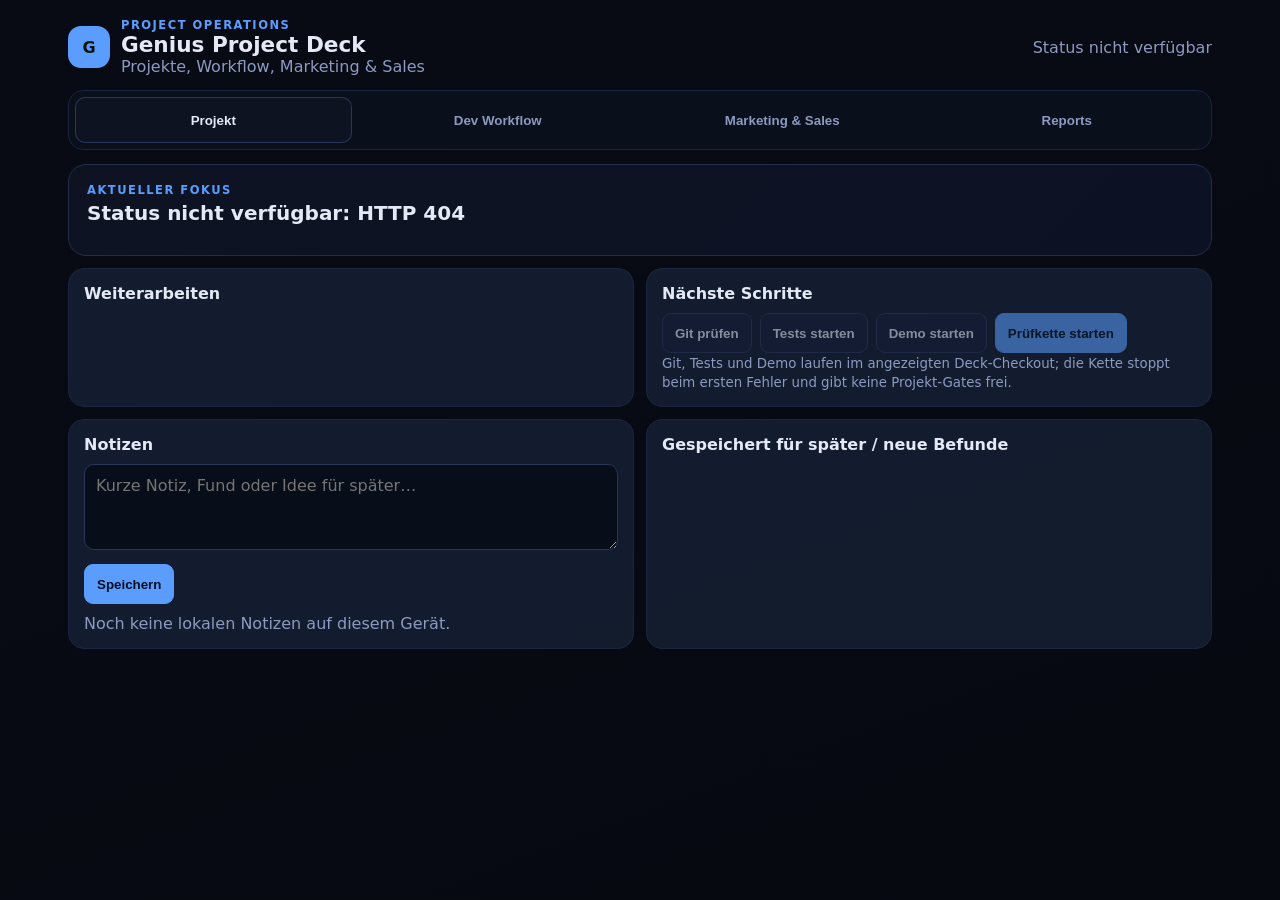
==== commit 7ac711a7: "fix(deck): report unavailable main evidence as unknown" ====
--- a/tools/control_deck/static/index.html
+++ b/tools/control_deck/static/index.html
@@ -10,7 +10,7 @@
 .pill,.badge{display:inline-flex;align-items:center;border:1px solid #2f3b63;border-radius:999px;padding:5px 9px;font-size:.75rem;font-weight:800}.badge{border-radius:7px}.green{color:#7ee2b8;background:#10251f}.yellow{color:var(--wait);background:#292310}.red{color:var(--danger);background:#2b1518}
 .grid{display:grid;grid-template-columns:repeat(12,1fr);gap:12px}.card{grid-column:span 6;background:rgba(20,32,51,.86);border:1px solid var(--line);border-radius:16px;padding:15px;min-width:0}.wide{grid-column:1/-1}.card h2,.card h3{margin:0 0 10px}.card h2{font-size:1rem}.card h3{font-size:.9rem;color:#e4e9f5}
 .row{display:flex;justify-content:space-between;align-items:center;gap:12px;padding:9px 0;border-bottom:1px solid #1a2342}.row:last-child{border-bottom:0}.click{cursor:pointer}.stack{display:grid;gap:8px}.item{background:#0b1120;border:1px solid #1f2a4a;border-radius:11px;padding:11px}.item b{display:block;margin-bottom:3px}.item small{color:var(--muted);line-height:1.4}
-button,.btn{appearance:none;border:1px solid #2a3558;background:#141d36;color:var(--text);border-radius:9px;padding:9px 12px;font-weight:750;text-decoration:none;display:inline-flex;align-items:center;justify-content:center;min-height:40px}.primary{background:var(--accent);border-color:var(--accent);color:#05101f}.actions{display:flex;gap:8px;flex-wrap:wrap;margin-top:10px}
+button,.btn{appearance:none;border:1px solid #2a3558;background:#141d36;color:var(--text);border-radius:9px;padding:9px 12px;font-weight:750;text-decoration:none;display:inline-flex;align-items:center;justify-content:center;min-height:40px}button:disabled{opacity:.55;cursor:not-allowed}.primary{background:var(--accent);border-color:var(--accent);color:#05101f}.actions{display:flex;gap:8px;flex-wrap:wrap;margin-top:10px}
 textarea{width:100%;min-height:86px;resize:vertical;background:#080d1a;color:var(--text);border:1px solid #2a3558;border-radius:10px;padding:11px;font:inherit}.note{display:grid;grid-template-columns:1fr auto;gap:10px;align-items:start}.note button{min-height:auto;padding:5px 8px}
 .agentgrid,.gates,.linkgrid{display:grid;grid-template-columns:repeat(auto-fit,minmax(220px,1fr));gap:9px}.agent,.gate,.linkcard{background:#0b1120;border:1px solid #1f2a4a;border-radius:12px;padding:12px}.agent p,.linkcard p{font-size:.82rem;color:var(--muted);line-height:1.45}.linkcard a{color:#e4e9f5;text-decoration:none}.linkcard .tag{font-size:.68rem;color:var(--accent);font-weight:900;letter-spacing:.08em}
 .mailrow{display:grid;grid-template-columns:auto 1fr auto;gap:9px;align-items:center;padding:10px 0;border-bottom:1px solid #1a2342}.mailrow:last-child{border:0}.mailflag{font-size:.7rem;font-weight:900;color:var(--wait)}
@@ -24,12 +24,12 @@
 <div class="hero"><div class="eyebrow">Aktueller Fokus</div><h2 id="focus">Projektstand wird geladen</h2><div id="projectMeta" class="heroLine"></div><div id="evidence" class="muted"></div></div>
 <div class="grid">
 <section class="card"><h2>Weiterarbeiten</h2><div id="resume" class="stack"></div></section>
-<section class="card"><h2>Nächste Schritte</h2><div id="priorities"></div><div class="actions"><button id="runAll" class="primary">Ausführbare Checks starten</button></div></section>
+<section class="card"><h2>Nächste Schritte</h2><div id="priorities"></div><div class="actions"><button data-quick-check="git_status" disabled>Git prüfen</button><button data-quick-check="tests" disabled>Tests starten</button><button data-quick-check="demo" disabled>Demo starten</button><button id="runAll" class="primary" disabled>Prüfkette starten</button></div><small class="muted">Git, Tests und Demo laufen im angezeigten Deck-Checkout; die Kette stoppt beim ersten Fehler und gibt keine Projekt-Gates frei.</small></section>
 <section class="card"><h2>Notizen</h2><textarea id="noteInput" maxlength="800" placeholder="Kurze Notiz, Fund oder Idee für später…"></textarea><div class="actions"><button id="saveNote" class="primary">Speichern</button></div><div id="notes" class="stack" style="margin-top:10px"></div></section>
 <section class="card"><h2>Gespeichert für später / neue Befunde</h2><div id="research" class="stack"></div></section>
 </div></section>
 <section id="dev" class="view">
-<div class="hero"><div class="eyebrow">Development Workflow</div><h2>Build → Review → Evidence → Gate</h2><div class="muted">Tools und Agenten sind Ressourcen. Git, CI und nachprüfbare Evidenz bleiben maßgeblich.</div></div>
+<div class="hero"><div class="eyebrow">Development Workflow</div><h2>Build → Review → Evidence → Gate</h2><div class="muted">Agentenbefehle werden hier nur angezeigt oder kopiert. Start und Modellauftrag erfolgen erst im Terminal. Die Prüfknöpfe führen ausschließlich feste lokale Checks aus.</div></div>
 <div class="grid"><section class="card wide"><h2>KI & Fallbacks</h2><div id="agentCards" class="agentgrid">lädt…</div></section><section class="card"><h2>System</h2><div id="system"></div></section><section class="card"><h2>Tools / Agenten</h2><div id="tools"></div></section><section class="card wide"><h2>Projekt-Gates</h2><div id="gates" class="gates"></div></section><section class="card wide"><h2>TERM / feste Befehle</h2><div id="commands"></div></section></div>
 </section>
 <section id="market" class="view">
@@ -56,32 +56,32 @@
 <div class="linkcard"><div class="tag">SPÄTER · EVAL</div><h3>T3MP3ST / Red-Team</h3><p>Erst vor Beta/Staging isoliert für autorisierte Red-Team-Evaluation hervorholen.</p></div>
 </div></section>
 </div></section>
-<div id="panel" class="panel"><div class="sheet"><h2 id="ptitle">Details</h2><div id="pbody"></div><pre id="poutput" hidden></pre><div class="actions"><button id="prun" hidden class="primary">Ausführen</button><button id="pclose">Schließen</button></div></div></div>
+<div id="panel" class="panel"><div class="sheet"><h2 id="ptitle">Details</h2><div id="pbody"></div><textarea id="pcopy" readonly hidden aria-label="Terminalbefehl zum manuellen Kopieren"></textarea><pre id="poutput" hidden></pre><div class="actions"><button id="prun" hidden class="primary">Ausführen</button><button id="pclose">Schließen</button></div></div></div>
 </main>
 <script>
 const $=id=>document.getElementById(id),esc=s=>String(s??'').replace(/[&<>"']/g,c=>({'&':'&amp;','<':'&lt;','>':'&gt;','"':'&quot;',"'":'&#39;'}[c]));
-const labels={green:'PASS',yellow:'ACTION',red:'OPEN'},actionFor={Git:'git_status',Docker:'docker_status'};let state=null,mail=null,agentsLoading=false,runAllRunning=false;
+const labels={green:'PASS',yellow:'ACTION',red:'OPEN'},actionFor={Git:'git_status',Docker:'docker_status'};let state=null,mail=null,agentsLoading=false,runAllRunning=false,actionRunning=false;
 /** Return status badge HTML, labeling unrecognized states UNKNOWN. */
 const badge=s=>'<span class="badge '+esc(s)+'">'+(labels[s]||'UNKNOWN')+'</span>';
 /** Show text details; a is the optional action name offered by the Run button. */
-function openPanel(t,b,a){$('ptitle').textContent=t;$('pbody').textContent=b;$('poutput').hidden=true;$('prun').hidden=!a;$('prun').dataset.action=a||'';$('panel').classList.add('open')}
+function openPanel(t,b,a){if(actionRunning||runAllRunning)return;$('ptitle').textContent=t;$('pbody').textContent=b;$('pcopy').hidden=true;if(t==='TERM-Befehl'){$('pbody').textContent='Automatisches Kopieren fehlgeschlagen. Den Befehl unten auswählen und in Termius einfügen.';$('pcopy').value=b;$('pcopy').hidden=false}$('poutput').hidden=true;$('prun').hidden=!a;$('prun').dataset.action=a||'';$('panel').classList.add('open')}
 /**
  * Resolve true after copying v, or show it for manual copying and resolve false.
- * Use selection copying when the secure Clipboard API is unavailable; a rejected
- * clipboard write or selection-copy error goes directly to the manual panel.
+ * On private HTTP, try selection copying. A failed browser copy opens a visible,
+ * selectable command through the panel.
  */
-async function copyText(v){try{if(navigator.clipboard&&window.isSecureContext){await navigator.clipboard.writeText(v);return true}const box=document.createElement('textarea');box.value=v;box.style.position='fixed';box.style.opacity='0';document.body.appendChild(box);box.select();box.setSelectionRange(0,v.length);const ok=document.execCommand('copy');box.remove();if(ok)return true}catch(e){}openPanel('TERM-Befehl',v,null);return false}
+async function copyText(v){let box=null;try{if(navigator.clipboard&&window.isSecureContext){await navigator.clipboard.writeText(v);return true}box=document.createElement('textarea');box.value=v;box.style.position='fixed';box.style.opacity='0';document.body.appendChild(box);box.select();box.setSelectionRange(0,v.length);if(document.execCommand('copy'))return true}catch(e){}finally{box?.remove()}openPanel('TERM-Befehl',v,null);return false}
 /**
  * Post an action and show its result, ignoring calls while Run is disabled.
  * Display request, HTTP, and JSON errors as FAIL, then unlock Run and start
  * a status/mail refresh without waiting for it to finish.
  */
 async function runAction(name){
- if($('prun').disabled)return;
- $('prun').disabled=true;$('poutput').hidden=false;$('poutput').textContent='läuft…';
+ if($('prun').disabled||runAllRunning)return;
+ actionRunning=true;$('prun').disabled=true;$('runAll').disabled=true;document.querySelectorAll('[data-quick-check]').forEach(b=>b.disabled=true);$('poutput').hidden=false;$('poutput').textContent='läuft…';
  try{const r=await fetch('/api/action',{method:'POST',headers:{'Content-Type':'application/json'},body:JSON.stringify({action:name})});if(!r.ok)throw Error('HTTP '+r.status);const d=await r.json();$('poutput').textContent=(d.ok?'PASS\n':'FAIL\n')+(d.output||'')}
  catch(e){$('poutput').textContent='FAIL\n'+String(e?.message||e||'Unbekannter Fehler')}
- finally{$('prun').disabled=false;load()}
+ finally{actionRunning=false;$('prun').disabled=false;$('runAll').disabled=!state;document.querySelectorAll('[data-quick-check]').forEach(b=>b.disabled=!state);load()}
 }
 /** Return a status button's HTML using v.detail or, when absent, v.head. */
 function itemRow(name,v){return '<button class="row click" data-item="'+esc(name)+'"><span>'+badge(v.status)+' '+esc(name)+'</span><span class="muted">'+esc(v.detail||v.head||'')+'</span></button>'}
@@ -142,45 +142,47 @@
  try{
  const r=await fetch('/api/status',{cache:'no-store'});if(!r.ok)throw Error('HTTP '+r.status);state=await r.json();
  $('stamp').textContent='Aktualisiert '+new Date(state.generated_at*1000).toLocaleTimeString();$('focus').textContent=state.project.focus;
- $('projectMeta').innerHTML='<span class="pill">origin/main '+esc(state.project.main_head)+'</span><span class="pill">Code '+esc(state.project.merged_gates)+'/'+esc(state.project.total_gates)+'</span><span class="pill">CI '+esc(state.project.ci?.detail||'ungeprüft')+'</span>';$('evidence').textContent=state.project.evidence_note||'';
+ $('projectMeta').innerHTML='<span class="pill">Deck: '+esc(state.repo.branch)+' '+esc(state.repo.head)+(state.repo.dirty?' · lokal geändert':'')+'</span><span class="pill">lokal origin/main '+esc(state.project.main_head||'UNKNOWN')+'</span><span class="pill">Code '+esc(state.project.merged_gates)+'/'+esc(state.project.total_gates)+'</span><span class="pill">CI '+esc(state.project.ci?.detail||'ungeprüft')+'</span>';$('evidence').textContent=(!state.project.main_head?'Lokal origin/main konnte nicht aufgelöst werden; laufenden Stand prüfen. ':state.repo.head!==state.project.main_head?'Deck-Checkout und lokal origin/main unterscheiden sich; laufenden Stand prüfen. ':state.repo.dirty?'Deck-Checkout enthält lokale Änderungen. ':'')+(state.project.evidence_note||'');
  $('resume').innerHTML=state.project.resume.map((s,i)=>{let c='';if(s.type==='command')c='<button data-resume-cmd="'+esc(s.value)+'">TERM kopieren</button>';else if(s.type==='url')c='<a class="btn" href="'+esc(s.value)+'" target="_blank" rel="noopener">Öffnen</a>';else if(s.type==='action')c='<button data-resume-action="'+esc(s.value)+'">Prüfen</button>';return '<div class="item"><b>'+(i+1)+'. '+esc(s.title)+'</b><small>'+esc(s.detail)+'</small><div class="actions">'+c+'</div></div>'}).join('')||'<div class="item">Kein Wiedereinstiegspunkt offen.</div>';
- $('priorities').innerHTML=state.priorities.map((s,i)=>'<div class="row"><span><b>'+(i+1)+'.</b> '+esc(s.title)+'</span><span class="muted">'+esc(s.detail)+'</span></div>').join('')||'<div class="muted">Keine offenen Prioritäten.</div>';$('runAll').dataset.actions=JSON.stringify(state.priorities.map(s=>s.action).filter(Boolean));
+ $('priorities').innerHTML=state.priorities.map((s,i)=>'<div class="row"><span><b>'+(i+1)+'.</b> '+esc(s.title)+'</span><span class="muted">'+esc(s.detail)+'</span></div>').join('')||'<div class="muted">Keine offenen Prioritäten.</div>';$('runAll').dataset.actions=JSON.stringify(['git_status','tests','demo']);
  $('research').innerHTML=state.research.map(x=>'<button class="item click" data-research="'+esc(x.title)+'" data-reason="'+esc(x.reason)+'" data-source="'+esc(x.source||'Quelle ungeprüft')+'"><b>'+esc(x.verdict)+' · '+esc(x.title)+'</b><small>'+esc(x.reason)+'</small><small>Quelle: '+esc(x.source||'Quelle ungeprüft')+'</small></button>').join('')||'<div class="muted">Keine gespeicherten Funde.</div>';
  const items={Git:state.repo,Tailscale:state.services.tailscale,'Desktop Commander':state.services.desktop_commander,Docker:state.services.docker,tmux:state.tmux};$('system').innerHTML=Object.entries(items).map(([k,v])=>itemRow(k,v)).join('');$('tools').innerHTML=Object.entries(state.tools).map(([k,v])=>itemRow(k,v)).join('');
  $('gates').innerHTML=state.gates.map(g=>'<button class="gate click" data-gate="'+esc(g.id)+'" data-name="'+esc(g.name)+'" data-detail="'+esc(g.detail||'Nachweis ungeprüft')+'">'+badge(g.status)+' <b>'+esc(g.id)+'</b><div>'+esc(g.name)+'</div></button>').join('');
  $('commands').innerHTML=Object.entries(state.commands).map(([k,v])=>'<div class="item"><b>'+esc(k)+'</b><code>'+esc(v)+'</code><div class="actions"><button data-cmd="'+esc(v)+'">Kopieren</button></div></div>').join('');
  renderReports();wire();
  $('runAll').disabled=runAllRunning;
+ if(actionRunning)$('runAll').disabled=true;
+ document.querySelectorAll('[data-quick-check]').forEach(b=>b.disabled=runAllRunning||actionRunning);
  }catch(e){
  state=null;$('stamp').textContent='Status nicht verfügbar';$('focus').textContent='Status nicht verfügbar: '+String(e?.message||e||'Unbekannter Fehler');
- for(const id of ['projectMeta','evidence','resume','priorities','research','system','tools','gates','commands','reportMeta','dailyReport','weeklyReport','ptitle','pbody'])$(id).textContent='';
- $('runAll').dataset.actions='';$('runAll').disabled=true;$('prun').dataset.action='';$('prun').hidden=true;
- if($('poutput').hidden)$('panel').classList.remove('open');
+  for(const id of ['projectMeta','evidence','resume','priorities','research','system','tools','gates','commands','reportMeta','dailyReport','weeklyReport'])$(id).textContent='';
+  $('runAll').dataset.actions='';$('runAll').disabled=true;document.querySelectorAll('[data-quick-check]').forEach(b=>b.disabled=true);$('prun').dataset.action='';$('prun').hidden=true;
+  if($('poutput').hidden){$('ptitle').textContent='';$('pbody').textContent='';$('panel').classList.remove('open')}
  }
 }
 /** Refresh status and mail concurrently, resolving after both refreshes finish. */
 async function load(){await Promise.all([loadStatus(),loadMail()])}
 /** Bind current status controls to details, optional checks, and confirmed command copies. */
-function wire(){document.querySelectorAll('[data-item]').forEach(b=>b.onclick=()=>openPanel(b.dataset.item,'Statusdetails und sichere Aktion für '+b.dataset.item,actionFor[b.dataset.item]));document.querySelectorAll('[data-gate]').forEach(b=>b.onclick=()=>openPanel(b.dataset.gate+' '+b.dataset.name,b.dataset.detail,null));document.querySelectorAll('[data-research]').forEach(b=>b.onclick=()=>openPanel(b.dataset.research,b.dataset.reason+'\nQuelle: '+b.dataset.source,null));document.querySelectorAll('[data-cmd]').forEach(b=>b.onclick=async()=>{if(await copyText(b.dataset.cmd)){const old=b.textContent;b.textContent='✓ Kopiert';setTimeout(()=>b.textContent=old,1200)}});document.querySelectorAll('[data-resume-cmd]').forEach(b=>b.onclick=async()=>{if(await copyText(b.dataset.resumeCmd)){const old=b.textContent;b.textContent='✓ Kopiert';setTimeout(()=>b.textContent=old,1200)}});document.querySelectorAll('[data-resume-action]').forEach(b=>b.onclick=()=>openPanel('Wiedereinstieg','Sichere Prüfung starten.',b.dataset.resumeAction))}
+function wire(){document.querySelectorAll('[data-item]').forEach(b=>b.onclick=()=>openPanel(b.dataset.item,'Statusdetails und sichere Aktion für '+b.dataset.item,actionFor[b.dataset.item]));document.querySelectorAll('[data-gate]').forEach(b=>b.onclick=()=>openPanel(b.dataset.gate+' '+b.dataset.name,b.dataset.detail,null));document.querySelectorAll('[data-research]').forEach(b=>b.onclick=()=>openPanel(b.dataset.research,b.dataset.reason+'\nQuelle: '+b.dataset.source,null));document.querySelectorAll('[data-cmd]').forEach(b=>b.onclick=async()=>{if(await copyText(b.dataset.cmd)){const old=b.textContent;b.textContent='✓ Kopiert';setTimeout(()=>b.textContent=old,1200)}});document.querySelectorAll('[data-resume-cmd]').forEach(b=>b.onclick=async()=>{if(await copyText(b.dataset.resumeCmd)){const old=b.textContent;b.textContent='✓ Kopiert';setTimeout(()=>b.textContent=old,1200)}});document.querySelectorAll('[data-resume-action]').forEach(b=>b.onclick=()=>openPanel('Wiedereinstieg','Sichere Prüfung starten.',b.dataset.resumeAction));document.querySelectorAll('[data-quick-check]').forEach(b=>b.onclick=()=>{if(b.disabled||$('prun').disabled)return;openPanel(b.textContent,'Feste lokale Prüfung im Deck-Checkout.',b.dataset.quickCheck);runAction(b.dataset.quickCheck)})}
 /**
  * Refresh agent cards and bind their copy/check controls, skipping overlapping loads.
  * Request, HTTP, JSON, or rendering errors show an unavailable notice and release the lock.
  */
 async function loadAgents(){if(agentsLoading)return;agentsLoading=true;try{const r=await fetch('/api/agents',{cache:'no-store'});if(!r.ok)throw Error();const d=await r.json();$('agentCards').innerHTML=d.agents.map(a=>{const models=(a.models||[]).map(m=>'<div class="item"><b>'+esc(m.name)+'</b><small>'+esc(m.purpose)+'<br>Geprüft: '+esc(m.verified_on||'ungeprüft')+'</small><div class="actions"><button data-agent-cmd="'+esc(m.term_command)+'">'+esc(m.button_label)+'</button></div></div>').join('');const link=a.url?'<a class="btn" href="'+esc(a.url)+'" target="_blank" rel="noopener noreferrer">'+esc(a.url_label)+'</a>':'';const cmd=a.command?'<button data-agent-cmd="'+esc(a.command)+'">TERM</button>':'';const action=a.action?'<button data-agent-check="'+esc(a.action)+'">Prüfen</button>':'';const disabled=a.disabled_label?'<button disabled>'+esc(a.disabled_label)+'</button>':'';return '<article class="agent"><h3>'+esc(a.name)+'</h3>'+badge(a.status)+' <span class="muted">'+esc(a.status_label||'')+'</span><p>'+esc(a.detail)+'</p>'+(a.note?'<p>'+esc(a.note||'')+'</p>':'')+models+'<div class="actions">'+link+cmd+action+disabled+'</div></article>'}).join('');document.querySelectorAll('[data-agent-cmd]').forEach(b=>b.onclick=async()=>{if(await copyText(b.dataset.agentCmd)){b.textContent='✓ Kopiert · in Termius einfügen'}});document.querySelectorAll('[data-agent-check]').forEach(b=>b.onclick=()=>{openPanel('Installation prüfen','Lokale Prüfung ohne Modellauftrag.',b.dataset.agentCheck);runAction(b.dataset.agentCheck)})}catch(e){$('agentCards').textContent='Agentenstatus derzeit nicht erreichbar.'}finally{agentsLoading=false}}
 document.querySelectorAll('.tab').forEach(b=>b.onclick=()=>{document.querySelectorAll('.tab').forEach(x=>x.classList.remove('active'));document.querySelectorAll('.view').forEach(x=>x.classList.remove('active'));b.classList.add('active');$(b.dataset.tab).classList.add('active')});
-$('pclose').onclick=()=>$('panel').classList.remove('open');$('panel').onclick=e=>{if(e.target===$('panel'))$('panel').classList.remove('open')};$('prun').onclick=()=>runAction($('prun').dataset.action);
+$('pclose').onclick=()=>{if(!actionRunning&&!runAllRunning)$('panel').classList.remove('open')};$('panel').onclick=e=>{if(e.target===$('panel')&&!actionRunning&&!runAllRunning)$('panel').classList.remove('open')};$('prun').onclick=()=>runAction($('prun').dataset.action);
 /**
- * Run priority actions in order until one fails, displaying results or request errors.
+ * Run the three fixed local checks in order until one fails.
  * Ignore duplicate clicks; keep the batch locked through refresh, then enable it only
  * with valid status. Invalid action-list JSON and refresh rejections propagate.
  */
 $('runAll').onclick=async()=>{
  if($('runAll').disabled)return;
- const acts=JSON.parse($('runAll').dataset.actions||'[]');if(!acts.length){openPanel('Nächste Schritte','Keine automatisch ausführbare Prüfung in den Top-Prioritäten.',null);return}openPanel('Checks','Allowlist-Prüfungen werden nacheinander ausgeführt.',null);$('poutput').hidden=false;$('poutput').textContent='';
- $('runAll').disabled=true;runAllRunning=true;
- try{for(const a of acts){const r=await fetch('/api/action',{method:'POST',headers:{'Content-Type':'application/json'},body:JSON.stringify({action:a})});if(!r.ok)throw Error('HTTP '+r.status);const d=await r.json();$('poutput').textContent+=a+': '+(d.ok?'PASS':'FAIL')+'\n'+(d.output||'')+'\n\n';if(!d.ok)break}}
- catch(e){$('poutput').textContent+='FAIL\n'+String(e?.message||e||'Unbekannter Fehler')}
- finally{try{await load()}finally{runAllRunning=false;$('runAll').disabled=!state}}
+ const acts=JSON.parse($('runAll').dataset.actions||'[]');if(!acts.length){openPanel('Prüfungen','Keine Prüfung verfügbar: Projektstatus konnte nicht geladen werden.',null);return}openPanel('Checks','Git, Tests und Demo werden nacheinander im Deck-Checkout ausgeführt.',null);$('poutput').hidden=false;$('poutput').textContent='';
+ $('runAll').disabled=true;runAllRunning=true;document.querySelectorAll('[data-quick-check]').forEach(b=>b.disabled=true);
+ let active='';try{for(const a of acts){active=a;const r=await fetch('/api/action',{method:'POST',headers:{'Content-Type':'application/json'},body:JSON.stringify({action:a})});if(!r.ok)throw Error('HTTP '+r.status);const d=await r.json();$('poutput').textContent+=a+': '+(d.ok?'PASS':'FAIL')+'\n'+(d.output||'')+'\n\n';if(!d.ok)break}}
+ catch(e){$('poutput').textContent+=(active||'Prüfkette')+': FAIL\n'+String(e?.message||e||'Unbekannter Fehler')}
+ finally{try{await load()}finally{runAllRunning=false;$('runAll').disabled=!state;document.querySelectorAll('[data-quick-check]').forEach(b=>b.disabled=!state)}}
 };
 notesLoad();load();loadAgents();setInterval(load,30000);setInterval(loadAgents,30000);
 </script></body></html>
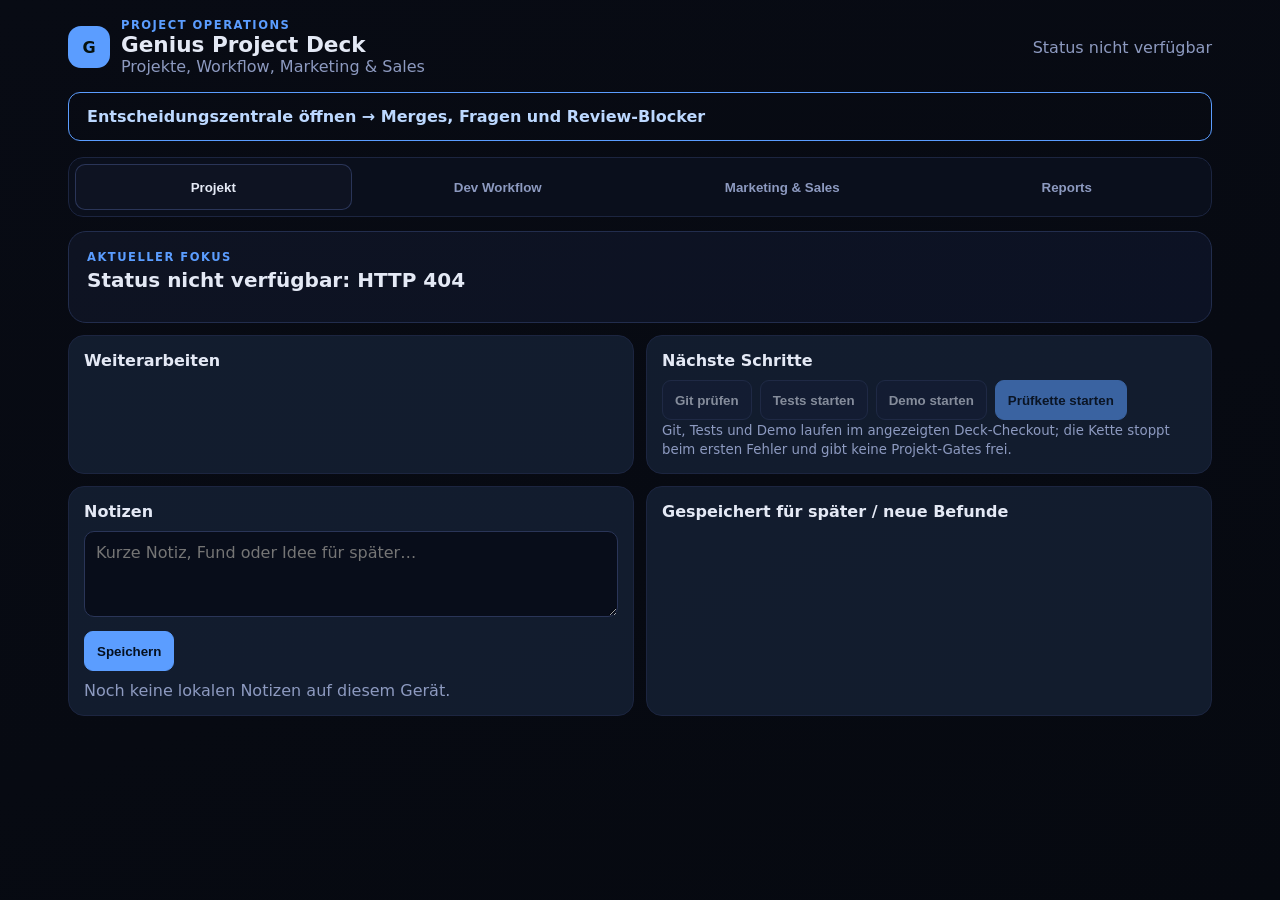
==== commit bd0b0466: "feat(deck): add decision desk with bound command evidence Bind command results to target, HEAD, sour" ====
--- a/tools/control_deck/static/index.html
+++ b/tools/control_deck/static/index.html
@@ -19,6 +19,7 @@
 </style></head>
 <body><main class="shell">
 <header class="top"><div class="brand"><div class="logo">G</div><div><div class="eyebrow">Project Operations</div><h1>Genius Project Deck</h1><div class="muted">Projekte, Workflow, Marketing & Sales</div></div></div><div id="stamp" class="muted">lädt…</div></header>
+<p><a href="/decisions" style="display:block;padding:14px 18px;border:1px solid #5b9dff;border-radius:12px;color:#bcd8ff;text-decoration:none;font-weight:800">Entscheidungszentrale öffnen → Merges, Fragen und Review-Blocker</a></p>
 <nav class="tabs"><button class="tab active" data-tab="project">Projekt</button><button class="tab" data-tab="dev">Dev Workflow</button><button class="tab" data-tab="market">Marketing & Sales</button><button class="tab" data-tab="reports">Reports</button></nav>
 <section id="project" class="view active">
 <div class="hero"><div class="eyebrow">Aktueller Fokus</div><h2 id="focus">Projektstand wird geladen</h2><div id="projectMeta" class="heroLine"></div><div id="evidence" class="muted"></div></div>
@@ -157,7 +158,7 @@
  state=null;$('stamp').textContent='Status nicht verfügbar';$('focus').textContent='Status nicht verfügbar: '+String(e?.message||e||'Unbekannter Fehler');
   for(const id of ['projectMeta','evidence','resume','priorities','research','system','tools','gates','commands','reportMeta','dailyReport','weeklyReport'])$(id).textContent='';
   $('runAll').dataset.actions='';$('runAll').disabled=true;document.querySelectorAll('[data-quick-check]').forEach(b=>b.disabled=true);$('prun').dataset.action='';$('prun').hidden=true;
-  if($('poutput').hidden){$('ptitle').textContent='';$('pbody').textContent='';$('panel').classList.remove('open')}
+  if($('poutput').hidden&&$('pcopy').hidden){$('ptitle').textContent='';$('pbody').textContent='';$('panel').classList.remove('open')}
  }
 }
 /** Refresh status and mail concurrently, resolving after both refreshes finish. */
@@ -170,7 +171,8 @@
  */
 async function loadAgents(){if(agentsLoading)return;agentsLoading=true;try{const r=await fetch('/api/agents',{cache:'no-store'});if(!r.ok)throw Error();const d=await r.json();$('agentCards').innerHTML=d.agents.map(a=>{const models=(a.models||[]).map(m=>'<div class="item"><b>'+esc(m.name)+'</b><small>'+esc(m.purpose)+'<br>Geprüft: '+esc(m.verified_on||'ungeprüft')+'</small><div class="actions"><button data-agent-cmd="'+esc(m.term_command)+'">'+esc(m.button_label)+'</button></div></div>').join('');const link=a.url?'<a class="btn" href="'+esc(a.url)+'" target="_blank" rel="noopener noreferrer">'+esc(a.url_label)+'</a>':'';const cmd=a.command?'<button data-agent-cmd="'+esc(a.command)+'">TERM</button>':'';const action=a.action?'<button data-agent-check="'+esc(a.action)+'">Prüfen</button>':'';const disabled=a.disabled_label?'<button disabled>'+esc(a.disabled_label)+'</button>':'';return '<article class="agent"><h3>'+esc(a.name)+'</h3>'+badge(a.status)+' <span class="muted">'+esc(a.status_label||'')+'</span><p>'+esc(a.detail)+'</p>'+(a.note?'<p>'+esc(a.note||'')+'</p>':'')+models+'<div class="actions">'+link+cmd+action+disabled+'</div></article>'}).join('');document.querySelectorAll('[data-agent-cmd]').forEach(b=>b.onclick=async()=>{if(await copyText(b.dataset.agentCmd)){b.textContent='✓ Kopiert · in Termius einfügen'}});document.querySelectorAll('[data-agent-check]').forEach(b=>b.onclick=()=>{openPanel('Installation prüfen','Lokale Prüfung ohne Modellauftrag.',b.dataset.agentCheck);runAction(b.dataset.agentCheck)})}catch(e){$('agentCards').textContent='Agentenstatus derzeit nicht erreichbar.'}finally{agentsLoading=false}}
 document.querySelectorAll('.tab').forEach(b=>b.onclick=()=>{document.querySelectorAll('.tab').forEach(x=>x.classList.remove('active'));document.querySelectorAll('.view').forEach(x=>x.classList.remove('active'));b.classList.add('active');$(b.dataset.tab).classList.add('active')});
-$('pclose').onclick=()=>{if(!actionRunning&&!runAllRunning)$('panel').classList.remove('open')};$('panel').onclick=e=>{if(e.target===$('panel')&&!actionRunning&&!runAllRunning)$('panel').classList.remove('open')};$('prun').onclick=()=>runAction($('prun').dataset.action);
+/** Dismiss the view without treating a pending action as completed or cancelled. */
+$('pclose').onclick=()=>{$('panel').classList.remove('open')};$('panel').onclick=e=>{if(e.target===$('panel'))$('panel').classList.remove('open')};$('prun').onclick=()=>runAction($('prun').dataset.action);
 /**
  * Run the three fixed local checks in order until one fails.
  * Ignore duplicate clicks; keep the batch locked through refresh, then enable it only
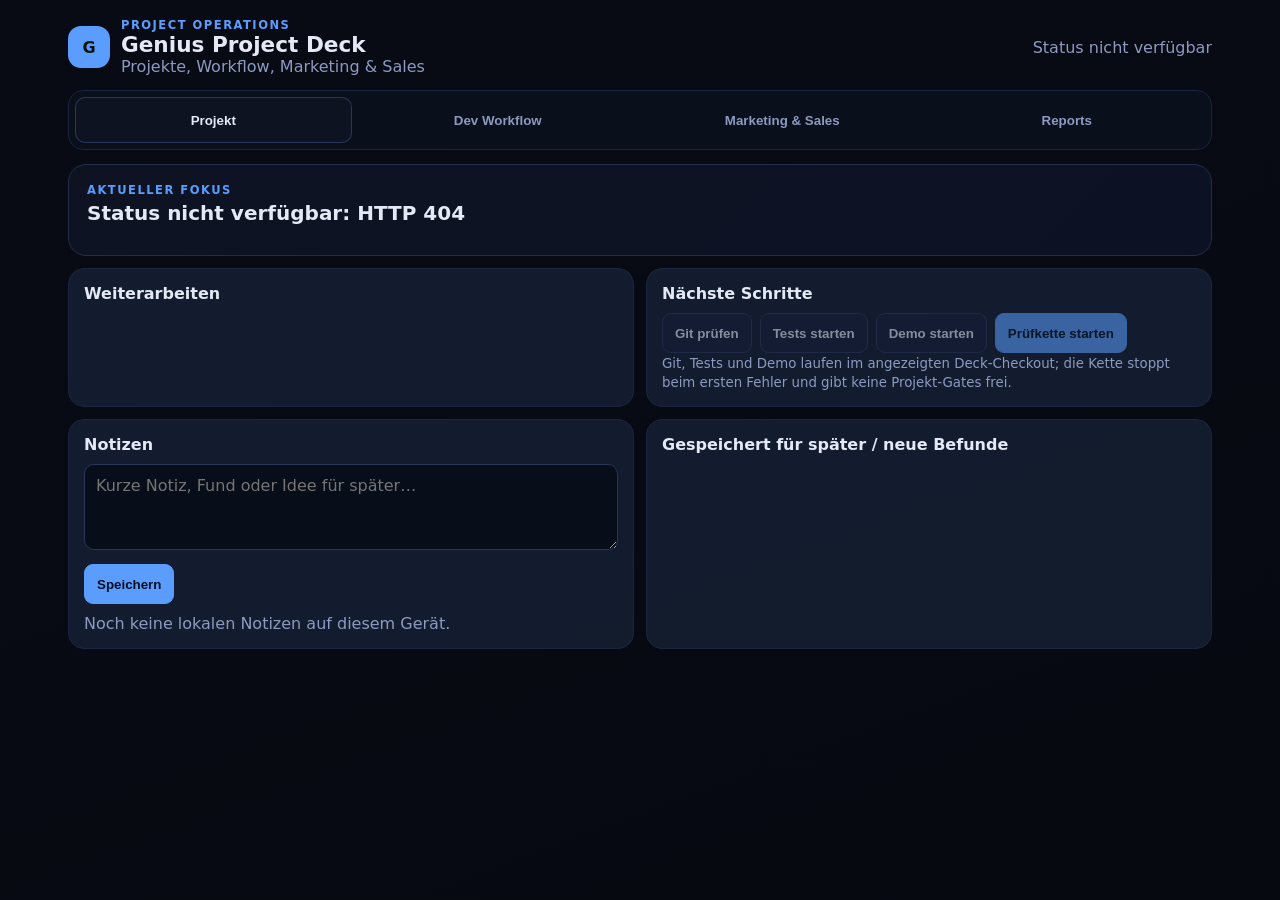
==== commit 4ca89662: "Merge remote-tracking branch 'origin/main' into chatgpt/digest-fallback-limit-20261019" ====
--- a/tools/control_deck/static/index.html
+++ b/tools/control_deck/static/index.html
@@ -19,7 +19,6 @@
 </style></head>
 <body><main class="shell">
 <header class="top"><div class="brand"><div class="logo">G</div><div><div class="eyebrow">Project Operations</div><h1>Genius Project Deck</h1><div class="muted">Projekte, Workflow, Marketing & Sales</div></div></div><div id="stamp" class="muted">lädt…</div></header>
-<p><a href="/decisions" style="display:block;padding:14px 18px;border:1px solid #5b9dff;border-radius:12px;color:#bcd8ff;text-decoration:none;font-weight:800">Entscheidungszentrale öffnen → Merges, Fragen und Review-Blocker</a></p>
 <nav class="tabs"><button class="tab active" data-tab="project">Projekt</button><button class="tab" data-tab="dev">Dev Workflow</button><button class="tab" data-tab="market">Marketing & Sales</button><button class="tab" data-tab="reports">Reports</button></nav>
 <section id="project" class="view active">
 <div class="hero"><div class="eyebrow">Aktueller Fokus</div><h2 id="focus">Projektstand wird geladen</h2><div id="projectMeta" class="heroLine"></div><div id="evidence" class="muted"></div></div>
